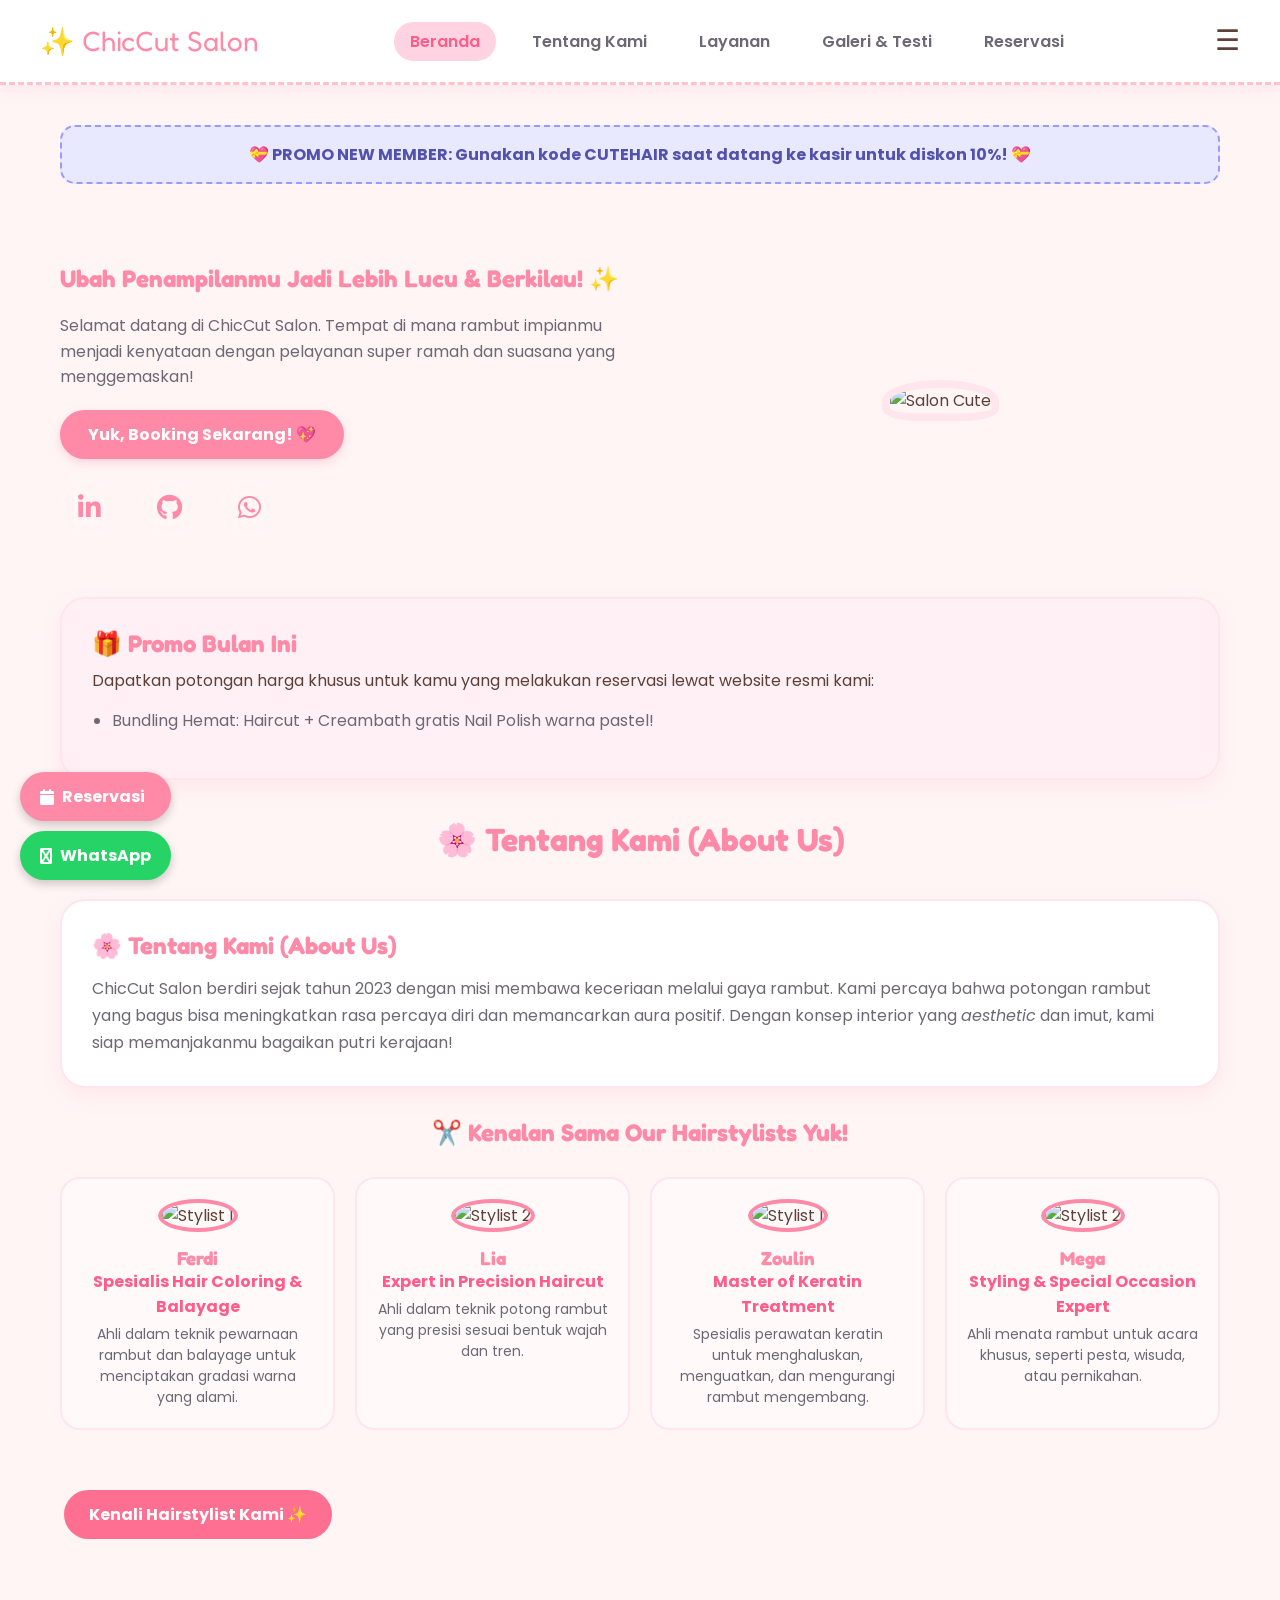
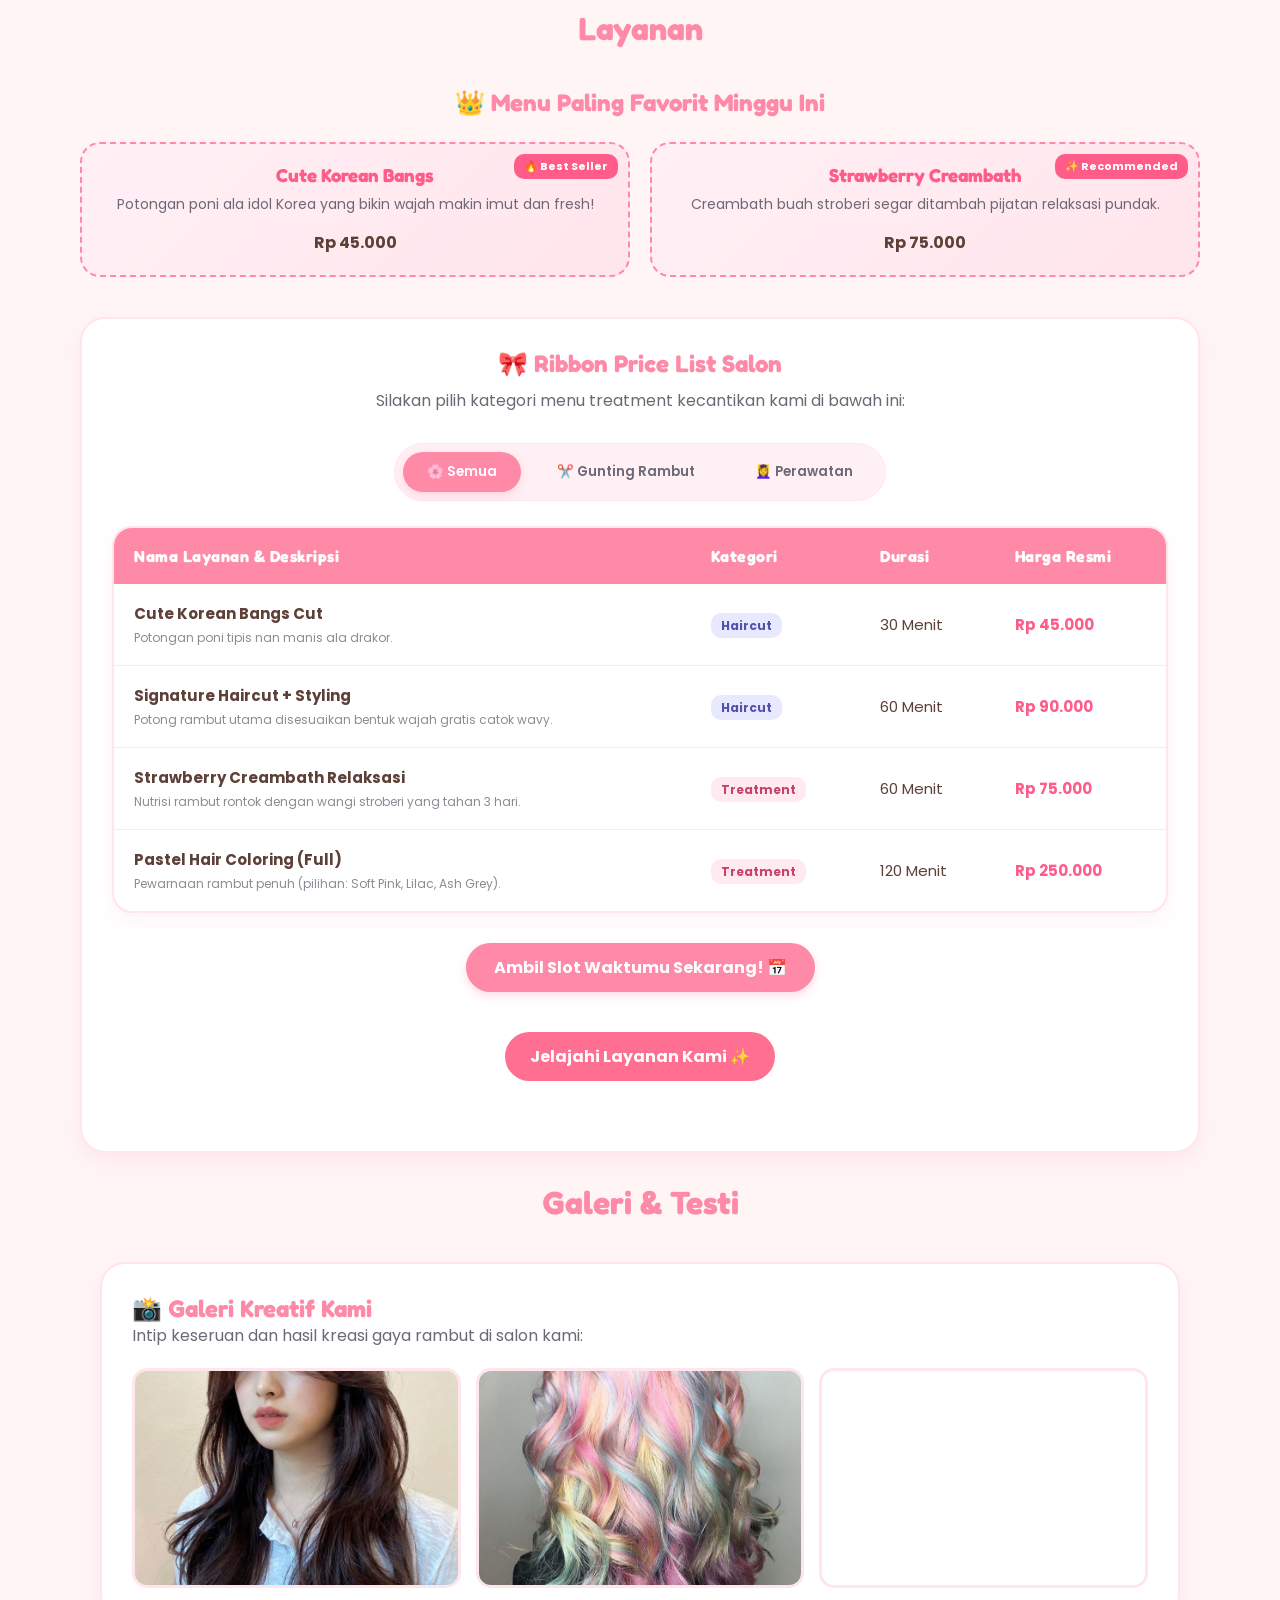
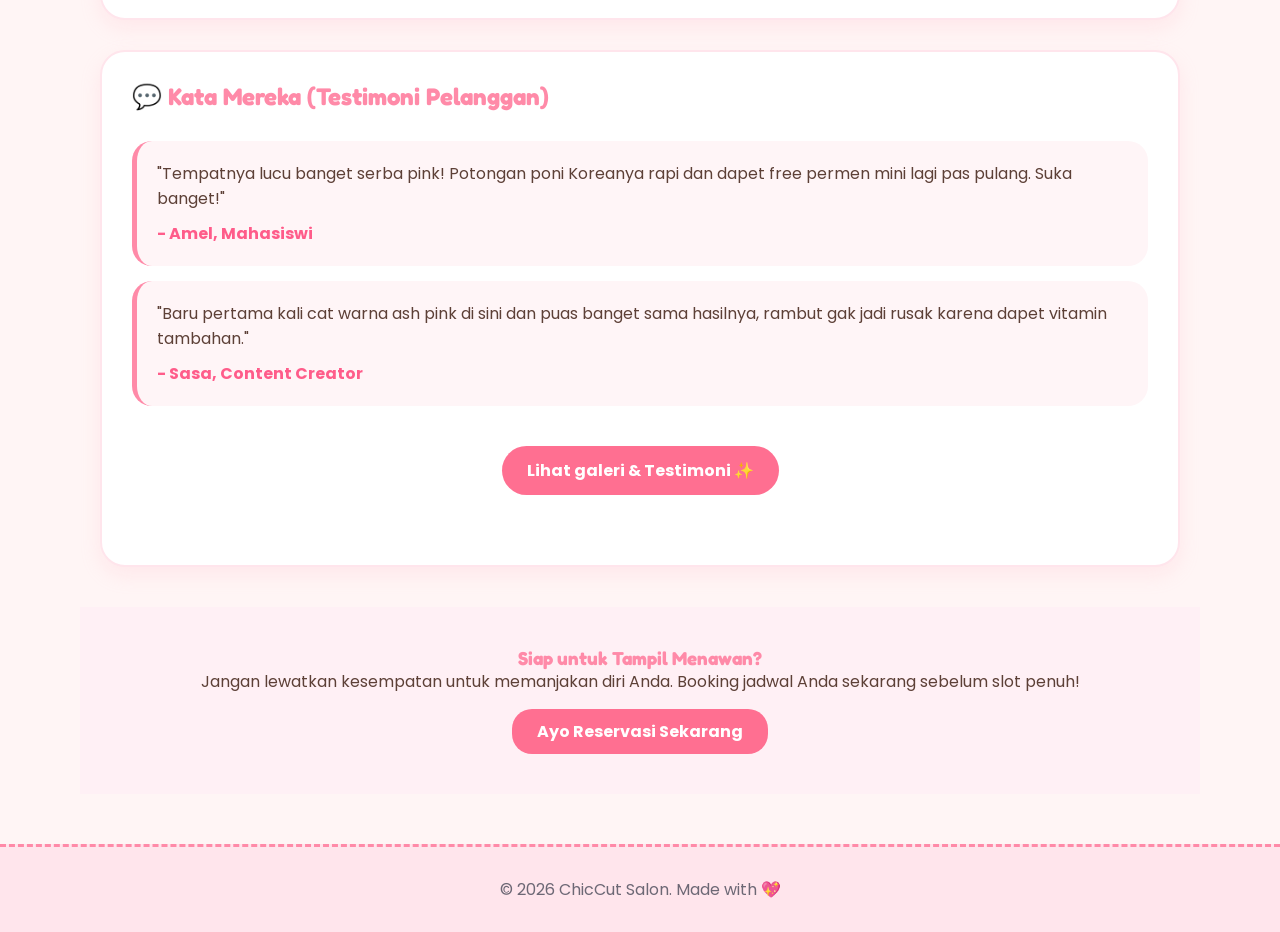
==== index.html @ 3edb6dc6 "first commit" ====
<!DOCTYPE html>
<html lang="id">
<head>
    <meta charset="UTF-8">
    <meta name="viewport" content="width=device-width, initial-scale=1.0">
    <title>ChicCut Salon - Home</title>
    <link rel="stylesheet"
    href="https://cdnjs.cloudflare.com/ajax/libs/font-awesome/6.6.0/css/all.min.css">
    <link rel="stylesheet" href="style.css">
    <style>
        .hero { display: flex; align-items: center; justify-content: space-between; gap: 40px; padding: 60px 0; }
        .hero-text { flex: 1; }
        .hero-img { flex: 1; text-align: center; }
        .hero-img img { width: 85%; border-radius: 50% 50% 30% 30%; border: 8px solid #FFE5EC; }
        #promo-banner { background: #E8E8FF; border: 2px dashed #9B9BFF; padding: 15px; border-radius: 15px; text-align: center; margin-bottom: 20px; font-weight: bold; color: #5252AD; }
    </style>

    <link rel="stylesheet" href="style.css">
    <style>
        .stylist-grid { display: grid; grid-template-columns: repeat(auto-fit, minmax(250px, 1fr)); gap: 20px; margin-top: 30px; }
        .stylist-card { text-align: center; background: #FFF9FA; border-radius: 20px; padding: 20px; border: 2px solid #FFE5EC; }
        .stylist-card img { width: 120px; height: 120px; border-radius: 50%; object-fit: cover; border: 4px solid #FF8AA8; }
    </style>

    <link rel="stylesheet" href="style.css">
    <style>
        /* Area Rekomendasi / Best Seller Card */
        .featured-container {
            display: grid;
            grid-template-columns: repeat(auto-fit, minmax(280px, 1fr));
            gap: 20px;
            margin-bottom: 40px;
        }
        .featured-card {
            background: linear-gradient(135deg, #FFF0F5 0%, #FFE5EC 100%);
            border: 2px dashed #FF8AA8;
            border-radius: 20px;
            padding: 20px;
            text-align: center;
            position: relative;
            overflow: hidden;
        }
        .badge {
            position: absolute;
            top: 10px;
            right: 10px;
            background: #FF5C8A;
            color: white;
            font-size: 11px;
            padding: 4px 10px;
            border-radius: 10px;
            font-weight: bold;
        }

        /* Desain Tabel Price List Lucu */
        .table-container {
            background: #FFFFFF;
            border-radius: 20px;
            overflow: hidden;
            border: 2px solid #FFE5EC;
            box-shadow: 0 8px 20px rgba(255, 182, 193, 0.15);
        }
        table {
            width: 100%;
            border-collapse: collapse;
        }
        th, td {
            padding: 18px 20px;
            text-align: left;
        }
        th {
            background-color: #FF8AA8;
            color: white;
            font-family: 'Fredoka', sans-serif;
            font-size: 16px;
            letter-spacing: 0.5px;
        }
        td {
            border-bottom: 1px solid #FFE5EC;
            color: #5D4037;
            font-size: 15px;
        }
        tr:last-child td {
            border-bottom: none;
        }
        tr {
            transition: background-color 0.3s ease;
        }
        tr:hover {
            background-color: #FFF5F7;
        }

        /* Tombol Filter Kategori */
        .filter-section {
            text-align: center;
            margin-bottom: 25px;
        }
        .filter-buttons {
            display: inline-flex;
            gap: 12px;
            background: #FFF0F5;
            padding: 8px;
            border-radius: 30px;
            border: 1px solid #FFE5EC;
        }
        .filter-btn {
            padding: 10px 24px;
            border: none;
            border-radius: 25px;
            background: transparent;
            color: #6D6875;
            cursor: pointer;
            font-weight: 600;
            transition: all 0.3s ease;
        }
        .filter-btn.active {
            background: #FF8AA8;
            color: white;
            box-shadow: 0 4px 10px rgba(255, 138, 168, 0.25);
        }

        /* Opsional: Efek loading saat klik link */
        .loading-overlay {
            position: fixed;
            top: 0;
            left: 0;
            width: 100%;
            height: 100%;
            background: #fff0f5;
            display: none;
            justify-content: center;
            align-items: center;
            z-index: 9999;
        }
    </style>

    <link rel="stylesheet" href="style.css">
    <style>
        .gallery-grid { display: grid; grid-template-columns: repeat(auto-fit, minmax(280px, 1fr)); gap: 15px; margin-top: 20px; }
        .gallery-grid img,.gallery-grid iframe{width:100%;height:220px;border-radius:15px;border:3px solid #FFE5EC;object-fit:cover;box-sizing:border-box;}
        .testi-section { display: flex; flex-direction: column; gap: 15px; margin-top: 30px; }
        .testi-bubble { background: #FFF5F7; border-radius: 20px; padding: 20px; border-left: 5px solid #FF8AA8; position: relative; }
    </style>

    <link rel="stylesheet" href="style.css">
    <style>
        form { display: flex; flex-direction: column; gap: 15px; margin-top: 20px; }
        label { font-weight: 600; color: #6D6875; }
        input, select, textarea { padding: 12px; border-radius: 12px; border: 2px solid #FFE5EC; background-color: #FFF9FA; width: 100%; outline: none; }
        input:focus, select:focus, textarea:focus { border-color: #FF8AA8; box-shadow: 0 0 8px rgba(255,138,168,0.2); }
        .total-box { background: #FFF0F5; padding: 15px; border-radius: 12px; font-weight: bold; color: #FF5C8A; border: 1px dashed #FF8AA8; }
        
        /* Desain Kalender Lucu */
        .calendar-container { background: #FFF9FA; border: 2px solid #FFE5EC; border-radius: 15px; padding: 15px; margin-top: 5px; }
        .calendar-grid { display: grid; grid-template-columns: repeat(7, 1fr); gap: 8px; text-align: center; margin-top: 10px; }
        .calendar-header { font-weight: bold; color: #FF8AA8; font-size: 14px; }
        .date-btn { padding: 10px; border: none; border-radius: 10px; background: #FFFFFF; color: #5D4037; cursor: pointer; font-weight: bold; transition: all 0.2s; border: 1px solid #FFE5EC; }
        .date-btn:hover:not(.booked) { background: #FFD3E1; color: #FF5C8A; }
        
        /* WARNA UNTUK TANGGAL YANG SUDAH DI-RESERVASI (BOOKED) */
        .date-btn.booked { background: #FFCCD5; color: #FF4D6D; border: 1px solid #FFB3C1; cursor: not-allowed; position: relative; }
        .date-btn.booked::after { content: '❌'; position: absolute; top: -2px; right: -2px; font-size: 10px; }
        
        /* Warna saat user memilih tanggal yang tersedia */
        .date-btn.selected { background: #FF8AA8; color: white; border-color: #FF8AA8; }

        .floating-container {
            position: fixed;
            bottom: 20px;
            left: 20px;
            display: flex;
            flex-direction: column;
            gap: 10px;
            z-index: 9999; /* Agar selalu di atas elemen lain */
        }

        .float-btn {
            padding: 12px 20px;
            border-radius: 50px;
            text-decoration: none;
            color: white;
            font-weight: bold;
            box-shadow: 0 4px 10px rgba(0,0,0,0.2);
            transition: transform 0.3s ease;
            display: flex;
            align-items: center;
            gap: 8px;
        }

        .float-btn:hover {
            transform: scale(1.05);
        }

        .reservasi-btn { background-color: #FF8AA8; } /* Emas */
        .wa-btn { background-color: #25d366; } /* Hijau WA */

        .back-to-top {
            position: fixed;
            bottom: 20px;
            right: 20px;
            background-color: #333; /* Warna gelap agar elegan */
            color: white;
            width: 45px;
            height: 45px;
            border-radius: 50%;
            display: flex;
            align-items: center;
            justify-content: center;
            text-decoration: none;
            box-shadow: 0 4px 10px rgba(0,0,0,0.3);
            z-index: 9999;
            transition: opacity 0.3s, transform 0.3s;
            opacity: 0; /* Awalnya disembunyikan */
            pointer-events: none; /* Tidak bisa diklik saat disembunyikan */
        }

        .back-to-top.show {
            opacity: 1;
            pointer-events: auto;
        }

        .back-to-top:hover {
            transform: translateY(-5px);
            background-color: #d4af37; /* Berubah warna emas saat dihover */
        }

        /* ===== SOCIAL MEDIA ===== */
        .social-media{
            display: flex;
            justify-content: flex-start; /* sejajar dengan tombol */
            align-items: center;
            gap: clamp(12px, 3vw, 22px);
            margin-top: 20px;
            width: 100%;
        }

        .social-media a{
            width: clamp(48px, 8vw, 58px);
            height: clamp(48px, 8vw, 58px);
            border-radius: 50%;
            display: flex;
            justify-content: center;
            align-items: center;
            text-decoration: none;
            color: #FF8AA8;
            font-size: clamp(20px, 3vw, 26px);
            border: 2px solid rgba(255,255,255,.2);
            backdrop-filter: blur(10px);
            transition: .4s ease;
            position: relative;
            overflow: hidden;
        }

        .social-media a::before{
            content: "";
            position: absolute;
            inset: 0;
            border-radius: 50%;
            background: linear-gradient(135deg,#FF8AA8,#fff);
            transform: scale(0);
            transition: .4s;
            z-index: -1;
        }

        .social-media a:hover::before{
            transform: scale(1);
        }

        .social-media a:hover{
            transform: translateY(-8px) scale(1.12);
            border-color: #FFE5EC;
            box-shadow: 0 0 15px #FFE5EC,
                        0 0 35px #FFE5EC,
                        0 0 60px #FFE5EC;
        }

        .social-media a i{
            transition: .4s;
        }

        .social-media a:hover i{
            transform: rotate(360deg);
        }

        @media (max-width:768px){
            .social-media{
                justify-content:center;
                margin-top:18px;
            }
        }
    </style>
</head>
<body>

    <div id="loading" class="loading-overlay">
        <h2>ChicCut Sedang Memuat... ✨</h2>
    </div>

    <header>  
        <nav>
            <a href="index.html" class="logo">✨ ChicCut Salon</a>
            <div class="menu-toggle" id="menu-toggle">
                ☰
            </div>
            <ul class="nav-links" id="nav-links">
                <li><a href="index.html" class="active">Beranda</a></li>
                <li><a href="about.html">Tentang Kami</a></li>
                <li><a href="service.html">Layanan</a></li>
                <li><a href="galery.html">Galeri & Testi</a></li>
                <li><a href="Reservasi.html">Reservasi</a></li>
            </ul>
        </nav>
    </header>

    <div class="container">
        <div id="promo-banner">🎉 Memuat promo spesial hari ini...</div>

        <section class="hero">
            <div class="hero-text">
                <h1>Ubah Penampilanmu Jadi Lebih Lucu & Berkilau! ✨</h1>
                <p style="margin: 20px 0; color: #6D6875; line-height: 1.6;">Selamat datang di ChicCut Salon. Tempat di mana rambut impianmu menjadi kenyataan dengan pelayanan super ramah dan suasana yang menggemaskan!</p>
                <a href="Reservasi.html" class="btn">Yuk, Booking Sekarang! 💖</a>
                <!-- Social Media -->
                <div class="social-media">
                    <a href="https://linkedin.com/in/USERNAME" target="_blank" class="linkedin">
                        <i class="fab fa-linkedin-in"></i>
                    </a>
                    <a href="https://github.com/USERNAME" target="_blank" class="github">
                        <i class="fab fa-github"></i>
                    </a>
                    <a href="https://wa.me/6281234567890" target="_blank" class="whatsapp">
                        <i class="fab fa-whatsapp"></i>
                    </a>
                </div>
            </div>
            <div class="hero-img">
                <img src="https://images.unsplash.com/photo-1560066984-138dadb4c035?q=80&w=600" alt="Salon Cute">
            </div>
        </section>

        <section class="card" style="background-color: #FFF0F5;">
            <h2>🎁 Promo Bulan Ini</h2>
            <p style="margin-top: 10px;">Dapatkan potongan harga khusus untuk kamu yang melakukan reservasi lewat website resmi kami:</p>
            <ul style="margin: 15px 20px; color: #6D6875;">
                <li>Bundling Hemat: Haircut + Creambath gratis Nail Polish warna pastel!</li>
            </ul>
        </section>
    </div>

    <h1 style="text-align: center; margin-top: 30px; margin-bottom: 10px;">🌸 Tentang Kami (About Us)</h1>
    <div class="container">
        <section class="card">
            <h2>🌸 Tentang Kami (About Us)</h2>
            <p style="margin-top: 15px; line-height: 1.7; color: #6D6875;">
                ChicCut Salon berdiri sejak tahun 2023 dengan misi membawa keceriaan melalui gaya rambut. Kami percaya bahwa potongan rambut yang bagus bisa meningkatkan rasa percaya diri dan memancarkan aura positif. Dengan konsep interior yang <i>aesthetic</i> dan imut, kami siap memanjakanmu bagaikan putri kerajaan!
            </p>
        </section>

        <section>
            <h2 style="text-align: center;">✂️ Kenalan Sama Our Hairstylists Yuk!</h2>
            <div class="stylist-grid">
                <div class="stylist-card">
                    <img src="https://images.unsplash.com/photo-1534528741775-53994a69daeb?q=80&w=300" alt="Stylist 1">
                    <h3 style="margin-top: 15px;">Ferdi</h3>
                    <p style="color: #FF5C8A; font-weight: bold;">Spesialis Hair Coloring & Balayage</p>
                    <p style="font-size: 14px; color: #6D6875; margin-top: 5px;">Ahli dalam teknik pewarnaan rambut dan balayage untuk menciptakan gradasi warna yang alami.</p>
                </div>
                <div class="stylist-card">
                    <img src="https://images.unsplash.com/photo-1507003211169-0a1dd7228f2d?q=80&w=300" alt="Stylist 2">
                    <h3 style="margin-top: 15px;">Lia</h3>
                    <p style="color: #FF5C8A; font-weight: bold;">Expert in Precision Haircut</p>
                    <p style="font-size: 14px; color: #6D6875; margin-top: 5px;">Ahli dalam teknik potong rambut yang presisi sesuai bentuk wajah dan tren.</p>
                </div>
                <div class="stylist-card">
                    <img src="https://images.unsplash.com/photo-1534528741775-53994a69daeb?q=80&w=300" alt="Stylist 1">
                    <h3 style="margin-top: 15px;">Zoulin</h3>
                    <p style="color: #FF5C8A; font-weight: bold;">Master of Keratin Treatment</p>
                    <p style="font-size: 14px; color: #6D6875; margin-top: 5px;">Spesialis perawatan keratin untuk menghaluskan, menguatkan, dan mengurangi rambut mengembang.</p>
                </div>
                <div class="stylist-card">
                    <img src="https://images.unsplash.com/photo-1507003211169-0a1dd7228f2d?q=80&w=300" alt="Stylist 2">
                    <h3 style="margin-top: 15px;">Mega</h3>
                    <p style="color: #FF5C8A; font-weight: bold;">Styling & Special Occasion Expert</p>
                    <p style="font-size: 14px; color: #6D6875; margin-top: 5px;">Ahli menata rambut untuk acara khusus, seperti pesta, wisuda, atau pernikahan.</p>
                </div>
                <div style="text-align: center; margin-top: 40px; margin-bottom: 40px;">
                <a href="about.html" class="btn-tentang" style="
                display: inline-block;
                padding: 12px 25px;
                background-color: #ff6f91;
                color: white;
                text-decoration: none;
                border-radius: 25px;
                font-weight: bold;
                transition: background 0.3s;">
                Kenali Hairstylist Kami ✨
            </a>
        </div>
            </div>
        </section>

        <h1 style="text-align: center; margin-top: 30px; margin-bottom: 10px;">Layanan</h1>
        <div class="container">
        <h2 style="text-align: center; margin-bottom: 25px;">👑 Menu Paling Favorit Minggu Ini</h2>
        <div class="featured-container">
            <div class="featured-card">
                <span class="badge">🔥 Best Seller</span>
                <h3 style="color: #FF5C8A; margin-bottom: 8px;">Cute Korean Bangs</h3>
                <p style="font-size: 14px; color: #6D6875; margin-bottom: 15px;">Potongan poni ala idol Korea yang bikin wajah makin imut dan fresh!</p>
                <span style="font-weight: bold; color: #5D4037;">Rp 45.000</span>
            </div>
            <div class="featured-card">
                <span class="badge">✨ Recommended</span>
                <h3 style="color: #FF5C8A; margin-bottom: 8px;">Strawberry Creambath</h3>
                <p style="font-size: 14px; color: #6D6875; margin-bottom: 15px;">Creambath buah stroberi segar ditambah pijatan relaksasi pundak.</p>
                <span style="font-weight: bold; color: #5D4037;">Rp 75.000</span>
            </div>
        </div>

        <section class="card">
            <h2 style="text-align: center; margin-bottom: 10px;">🎀 Ribbon Price List Salon</h2>
            <p style="text-align: center; color: #6D6875; margin-bottom: 30px;">Silakan pilih kategori menu treatment kecantikan kami di bawah ini:</p>

            <div class="filter-section">
                <div class="filter-buttons">
                    <button class="filter-btn active" onclick="filterMenu('all', this)">🌸 Semua</button>
                    <button class="filter-btn" onclick="filterMenu('haircut', this)">✂️ Gunting Rambut</button>
                    <button class="filter-btn" onclick="filterMenu('treatment', this)">💆‍♀️ Perawatan</button>
                </div>
            </div>

            <div class="table-container">
                <table>
                    <thead>
                        <tr>
                            <th>Nama Layanan & Deskripsi</th>
                            <th>Kategori</th>
                            <th>Durasi</th>
                            <th>Harga Resmi</th>
                        </tr>
                    </thead>
                    <tbody id="treatment-table">
                        <tr data-category="haircut">
                            <td>
                                <b>Cute Korean Bangs Cut</b>
                                <div style="font-size: 12px; color: #8E8A94; margin-top: 4px;">Potongan poni tipis nan manis ala drakor.</div>
                            </td>
                            <td><span style="background: #E8E8FF; padding: 4px 10px; border-radius: 10px; font-size: 12px; color: #5252AD; font-weight: bold;">Haircut</span></td>
                            <td>30 Menit</td>
                            <td><b style="color: #FF5C8A;">Rp 45.000</b></td>
                        </tr>
                        <tr data-category="haircut">
                            <td>
                                <b>Signature Haircut + Styling</b>
                                <div style="font-size: 12px; color: #8E8A94; margin-top: 4px;">Potong rambut utama disesuaikan bentuk wajah gratis catok wavy.</div>
                            </td>
                            <td><span style="background: #E8E8FF; padding: 4px 10px; border-radius: 10px; font-size: 12px; color: #5252AD; font-weight: bold;">Haircut</span></td>
                            <td>60 Menit</td>
                            <td><b style="color: #FF5C8A;">Rp 90.000</b></td>
                        </tr>
                        <tr data-category="treatment">
                            <td>
                                <b>Strawberry Creambath Relaksasi</b>
                                <div style="font-size: 12px; color: #8E8A94; margin-top: 4px;">Nutrisi rambut rontok dengan wangi stroberi yang tahan 3 hari.</div>
                            </td>
                            <td><span style="background: #FFEAF0; padding: 4px 10px; border-radius: 10px; font-size: 12px; color: #C74168; font-weight: bold;">Treatment</span></td>
                            <td>60 Menit</td>
                            <td><b style="color: #FF5C8A;">Rp 75.000</b></td>
                        </tr>
                        <tr data-category="treatment">
                            <td>
                                <b>Pastel Hair Coloring (Full)</b>
                                <div style="font-size: 12px; color: #8E8A94; margin-top: 4px;">Pewarnaan rambut penuh (pilihan: Soft Pink, Lilac, Ash Grey).</div>
                            </td>
                            <td><span style="background: #FFEAF0; padding: 4px 10px; border-radius: 10px; font-size: 12px; color: #C74168; font-weight: bold;">Treatment</span></td>
                            <td>120 Menit</td>
                            <td><b style="color: #FF5C8A;">Rp 250.000</b></td>
                        </tr>
                    </tbody>
                </table>
            </div>
            
            <div style="text-align: center; margin-top: 30px;">
                <a href="Reservasi.html" class="btn">Ambil Slot Waktumu Sekarang! 📅</a>
            </div>

            <div style="text-align: center; margin-top: 40px; margin-bottom: 40px;">
            <a href="service.html" class="btn-tentang" style="
                display: inline-block;
                padding: 12px 25px;
                background-color: #ff6f91;
                color: white;
                text-decoration: none;
                border-radius: 25px;
                font-weight: bold;
                transition: background 0.3s;">
                Jelajahi Layanan Kami ✨
            </a>
        </div>
        </section>

        <h1 style="text-align: center; margin-top: 30px; margin-bottom: 10px;">Galeri & Testi</h1>
        <div class="container">
        <section class="card">
            <h2>📸 Galeri Kreatif Kami</h2>
            <p style="color:#6D6875;">Intip keseruan dan hasil kreasi gaya rambut di salon kami:</p>
            
            <div class="gallery-grid">
                <img src="Asset/Haircut/Cute Korean Bangs Cut.jpg" alt="Hasil Potong Rambut">
                <img src="Asset/Treatment/Pastel Hair Coloring.jpg" alt="Cat Rambut Pastel">
            
                    <div style="width:100%; height:220px; border:3px solid #FFE5EC; border-radius:15px; overflow:hidden; box-sizing:border-box;">
                    <iframe
                        style="width:100%; height:100%; border:none;"
                        src="https://www.youtube.com/embed/p_7dKsgXgv8?si=U6dmJmIXgPKDauz-"
                        title="YouTube video player"
                        allow="accelerometer; autoplay; clipboard-write; encrypted-media; gyroscope; picture-in-picture; web-share"
                        referrerpolicy="strict-origin-when-cross-origin"
                        allowfullscreen>
                    </iframe>
                </div>
            </div>
        </section>

        <section class="card">
            <h2>💬 Kata Mereka (Testimoni Pelanggan)</h2>
            <div class="testi-section">
                <div class="testi-bubble">
                    <p>"Tempatnya lucu banget serba pink! Potongan poni Koreanya rapi dan dapet free permen mini lagi pas pulang. Suka banget!"</p>
                    <strong style="display:block; margin-top:10px; color:#FF5C8A;">- Amel, Mahasiswi</strong>
                </div>
                <div class="testi-bubble">
                    <p>"Baru pertama kali cat warna ash pink di sini dan puas banget sama hasilnya, rambut gak jadi rusak karena dapet vitamin tambahan."</p>
                    <strong style="display:block; margin-top:10px; color:#FF5C8A;">- Sasa, Content Creator</strong>
                </div>
            </div>

            <div style="text-align: center; margin-top: 40px; margin-bottom: 40px;">
            <a href="galery.html" class="btn-tentang" style="
                display: inline-block;
                padding: 12px 25px;
                background-color: #ff6f91;
                color: white;
                text-decoration: none;
                border-radius: 25px;
                font-weight: bold;
                transition: background 0.3s;">
                Lihat galeri & Testimoni  ✨
            </a>
        </div>
        </section>
    </div>

    <section id="reservasi-beranda" style="text-align: center; padding: 40px 20px; background-color: #fff0f5;">
        <h3>Siap untuk Tampil Menawan?</h3>
        <p>Jangan lewatkan kesempatan untuk memanjakan diri Anda. Booking jadwal Anda sekarang sebelum slot penuh!</p>
        <a href="Reservasi.html" style="display: inline-block; padding: 10px 25px; background-color: #ff6f91; color: white; text-decoration: none; border-radius: 20px; font-weight: bold; margin-top: 15px;">Ayo Reservasi Sekarang</a>
    </section>
    </div>
    </div>

    <!-- Floating Action Buttons Container -->
    <div class="floating-container">
        <a href="reservasi.html" class="float-btn reservasi-btn">
            <i class="fa fa-calendar"></i> Reservasi
        </a>
        <a href="https://wa.me" target="_blank" class="float-btn wa-btn">
            <i class="fa fa-whatsapp"></i> WhatsApp
        </a>
    </div>

    <!-- Tombol Back to Top -->
    <a href="#" id="backToTop" class="back-to-top">
        &#8679; <!-- Kode Unicode untuk panah ke atas -->
    </a>

    <footer>
        <p>&copy; 2026 ChicCut Salon. Made with 💖</p>
    </footer>

    <script>
        const banner = document.getElementById('promo-banner');
        const hari = new Date().getDay();
        // 0 = Minggu, 2 = Selasa, dst.
        if (hari === 2 || hari === 4) {
            banner.innerHTML = "✨ DISKON JUMAT CERIA: Potongan 15% untuk semua jenis Treatment! ✨";
        } else {
            banner.innerHTML = "💝 PROMO NEW MEMBER: Gunakan kode CUTEHAIR saat datang ke kasir untuk diskon 10%! 💝";
        }

        // JS Fungsi Filter Menu Interaktif
        function filterMenu(category, button) {
            // Mengatur status aktif tombol filter
            document.querySelectorAll('.filter-btn').forEach(btn => btn.classList.remove('active'));
            button.classList.add('active');

            // Memfilter baris tabel berdasarkan data-category
            const rows = document.querySelectorAll('#treatment-table tr');
            rows.forEach(row => {
                if (category === 'all' || row.getAttribute('data-category') === category) {
                    row.style.display = ''; // Tampilkan
                } else {
                    row.style.display = 'none'; // Sembunyikan
                }
            });
        }

        document.querySelectorAll('a').forEach(link => {
        link.addEventListener('click', function(e) {
            const href = this.getAttribute('href');
            // Hanya aktifkan jika link adalah navigasi internal
            if (href && !href.startsWith('#')) {
                e.preventDefault();
                document.getElementById('loading').style.display = 'flex';
                setTimeout(() => {
                    window.location.href = href;
                }, 800); 
            }
        });
    });

    //Agar Hamburger Berfungsi Atau Berjalan
    document.addEventListener("DOMContentLoaded", function () {

        const hamburger = document.getElementById("menu-toggle");
        const navMenu = document.getElementById("nav-links");

        if(hamburger && navMenu){
            hamburger.addEventListener("click", function () {
                navMenu.classList.toggle("active");
            });
        }

    });

    const backToTopButton = document.getElementById("backToTop");

    window.addEventListener("scroll", () => {
        // Jika user sudah scroll sejauh 300px, tampilkan tombol
        if (window.scrollY > 300) {
            backToTopButton.classList.add("show");
        } else {
            backToTopButton.classList.remove("show");
        }
    });

    // Efek scroll halus ke atas
    backToTopButton.addEventListener("click", (e) => {
        e.preventDefault();
        window.scrollTo({
            top: 0,
            behavior: "smooth"
        });
    });
</script>
</body>
</html>
---- style.css ----
/* Menggunakan font yang terkesan playful dan ramah */
@import url('https://fonts.googleapis.com/css2?family=Fredoka:wght@300..700&family=Poppins:wght@300;400;600&display=swap');

* {
    margin: 0;
    padding: 0;
    box-sizing: border-box;
    font-family: 'Poppins', sans-serif;
}

body {
    background-color: #FFF5F5; /* Soft pinkish cream */
    color: #5D4037; /* Cokelat gelap lembut, bukan hitam kaku */
}

h1, h2, h3 {
    font-family: 'Fredoka', sans-serif;
    color: #FF8AA8; /* Pastel pink */
}

/* Navigation Bar */
header {
    background-color: #FFFFFF;
    padding: 20px;
    box-shadow: 0 4px 15px rgba(255, 138, 168, 0.15);
    position: sticky;
    top: 0;
    z-index: 1000;
    border-bottom: 3px dashed #FFC1CC;
}

nav {
    display: flex;
    justify-content: space-between;
    align-items: center;
    max-width: 1200px;
    margin: 0 auto;
    flex-wrap: wrap;
    flex-direction: row !important;
}

.hamburger,
    .menu-toggle{
        display: block !important;
        order: 1;
        margin: 0;
        font-size: 28px;
        cursor: pointer;
    }

.logo {
    font-family: 'Fredoka', sans-serif;
    font-size: 28px;
    color: #FF8AA8;
    text-decoration: none;
}

.nav-links {
    list-style: none;
    display: flex;
    gap: 20px;
}

.nav-links a {
    text-decoration: none;
    color: #6D6875;
    font-weight: 600;
    transition: all 0.3s ease;
    padding: 8px 16px;
    border-radius: 20px;
}

.nav-links a:hover, .nav-links a.active {
    background-color: #FFD3E1;
    color: #FF5C8A;
}

@media (max-width:768px){

.menu-toggle{
    display:block;
}

.nav-links{
    display:none;
    flex-direction:column;
    width:100%;
}

.nav-links.active{
    display:flex;
}

}

/* Hero Section & Umum */
.container {
    max-width: 1200px;
    margin: 40px auto;
    padding: 0 20px;
}

.card {
    background: #FFFFFF;
    border-radius: 25px;
    padding: 30px;
    box-shadow: 0 8px 20px rgba(255, 182, 193, 0.2);
    border: 2px solid #FFE5EC;
    margin-bottom: 30px;
}

.btn {
    display: inline-block;
    background-color: #FF8AA8;
    color: white;
    padding: 12px 28px;
    border-radius: 30px;
    text-decoration: none;
    font-weight: bold;
    box-shadow: 0 4px 10px rgba(255, 138, 168, 0.3);
    transition: transform 0.2s, background-color 0.2s;
    border: none;
    cursor: pointer;
}

.btn:hover {
    transform: scale(1.05);
    background-color: #FF5C8A;
}

/* Footer */
footer {
    text-align: center;
    padding: 30px;
    background-color: #FFE5EC;
    color: #6D6875;
    margin-top: 50px;
    border-top: 3px dashed #FF8AA8;
}

/* Responsif untuk Mobile */
@media (max-width: 768px) {
    nav {
        flex-direction: column;
        gap: 15px;
    }
    .nav-links {
        flex-direction: column;
        align-items: center;
        width: 100%;
    }

    .section-heading {
    text-align: center;
    font-size: 24px;
    font-weight: bold;
    margin: 20px 0;
    color: #ff6f91; /* Sesuaikan dengan warna tema ChicCut Salon Anda */
    }

    .btn-tentang:hover {
    background-color: #ff4d7a !important;
    transform: scale(1.05);
    }

    /* ========================= */
    /* RESPONSIVE */
    /* ========================= */

    @media screen and (max-width:768px){

        nav{
            display:flex;
            justify-content:space-between;
            align-items:center;
            flex-wrap:wrap;
        }

        .menu-toggle{
            display:block;
        }

        .nav-links{
            display:none;
            width:100%;
            flex-direction:column;
            text-align:center;
            margin-top:15px;
            gap:10px;
        }

        .nav-links.active{
            display:flex;
        }

        .nav-links li{
            width:100%;
        }

        .nav-links li a{
            display:block;
            padding:12px;
        }

        /* Hero */
        .hero{
            flex-direction:column;
            text-align:center;
        }

        .hero-img img{
            width:90%;
        }

        /* Card */
        .card{
            padding:20px;
        }

        /* Grid */
        .featured-container,
        .stylist-grid{
            grid-template-columns:1fr;
        }

        table{
            display:block;
            overflow-x:auto;
            white-space:nowrap;
        }
    }

        /*Agar Gambar Responsive*/

        img{
            max-width:100%;
            height:auto;
        }

        /*Agar section tidak melebar*/
        .container{
            width:100%;
            max-width:1200px;
            margin:auto;
            padding:20px;
        }

        /*Tabel untuk Responsive*/ 
        .table-container{
            overflow-x:auto;
        }
        
        @media screen and (max-width:768px){

        .container{
            display:block !important;
        }

    }

        /*=====RESPONSIVE YOUTUBE*/
        .video-box{
            position: relative;
            width: 100%;
            aspect-ratio: 16/9;
            overflow: hidden;
            border: 3px solid #FFE5EC;
            border-radius: 15PX;
            box-sizing: border-box;
        }

        .video-box iframe{
            position:absolute;
            inset: 0;
            width: 100%;
            height: 100%;
            border: none;
        }

        .gallery-grid{
            display: grid;
            grid-template-columns: repeat(auto-fit,minmax(280px, 1fr));
            gap: 15px;
        }

        .gallery-grid img{
            width: 100%;
            aspect-ratio: 16/9;
            object-fit: cover;
            border-radius: 15px;
            border: 3px solid #FFE5EC;
            box-sizing: border-box;
        }

        @media (max-width:768px){
            .gallery-grid{
                grid-template-columns: 1fr;
            }
        }
}
---- style.css ----
/* Menggunakan font yang terkesan playful dan ramah */
@import url('https://fonts.googleapis.com/css2?family=Fredoka:wght@300..700&family=Poppins:wght@300;400;600&display=swap');

* {
    margin: 0;
    padding: 0;
    box-sizing: border-box;
    font-family: 'Poppins', sans-serif;
}

body {
    background-color: #FFF5F5; /* Soft pinkish cream */
    color: #5D4037; /* Cokelat gelap lembut, bukan hitam kaku */
}

h1, h2, h3 {
    font-family: 'Fredoka', sans-serif;
    color: #FF8AA8; /* Pastel pink */
}

/* Navigation Bar */
header {
    background-color: #FFFFFF;
    padding: 20px;
    box-shadow: 0 4px 15px rgba(255, 138, 168, 0.15);
    position: sticky;
    top: 0;
    z-index: 1000;
    border-bottom: 3px dashed #FFC1CC;
}

nav {
    display: flex;
    justify-content: space-between;
    align-items: center;
    max-width: 1200px;
    margin: 0 auto;
    flex-wrap: wrap;
    flex-direction: row !important;
}

.hamburger,
    .menu-toggle{
        display: block !important;
        order: 1;
        margin: 0;
        font-size: 28px;
        cursor: pointer;
    }

.logo {
    font-family: 'Fredoka', sans-serif;
    font-size: 28px;
    color: #FF8AA8;
    text-decoration: none;
}

.nav-links {
    list-style: none;
    display: flex;
    gap: 20px;
}

.nav-links a {
    text-decoration: none;
    color: #6D6875;
    font-weight: 600;
    transition: all 0.3s ease;
    padding: 8px 16px;
    border-radius: 20px;
}

.nav-links a:hover, .nav-links a.active {
    background-color: #FFD3E1;
    color: #FF5C8A;
}

@media (max-width:768px){

.menu-toggle{
    display:block;
}

.nav-links{
    display:none;
    flex-direction:column;
    width:100%;
}

.nav-links.active{
    display:flex;
}

}

/* Hero Section & Umum */
.container {
    max-width: 1200px;
    margin: 40px auto;
    padding: 0 20px;
}

.card {
    background: #FFFFFF;
    border-radius: 25px;
    padding: 30px;
    box-shadow: 0 8px 20px rgba(255, 182, 193, 0.2);
    border: 2px solid #FFE5EC;
    margin-bottom: 30px;
}

.btn {
    display: inline-block;
    background-color: #FF8AA8;
    color: white;
    padding: 12px 28px;
    border-radius: 30px;
    text-decoration: none;
    font-weight: bold;
    box-shadow: 0 4px 10px rgba(255, 138, 168, 0.3);
    transition: transform 0.2s, background-color 0.2s;
    border: none;
    cursor: pointer;
}

.btn:hover {
    transform: scale(1.05);
    background-color: #FF5C8A;
}

/* Footer */
footer {
    text-align: center;
    padding: 30px;
    background-color: #FFE5EC;
    color: #6D6875;
    margin-top: 50px;
    border-top: 3px dashed #FF8AA8;
}

/* Responsif untuk Mobile */
@media (max-width: 768px) {
    nav {
        flex-direction: column;
        gap: 15px;
    }
    .nav-links {
        flex-direction: column;
        align-items: center;
        width: 100%;
    }

    .section-heading {
    text-align: center;
    font-size: 24px;
    font-weight: bold;
    margin: 20px 0;
    color: #ff6f91; /* Sesuaikan dengan warna tema ChicCut Salon Anda */
    }

    .btn-tentang:hover {
    background-color: #ff4d7a !important;
    transform: scale(1.05);
    }

    /* ========================= */
    /* RESPONSIVE */
    /* ========================= */

    @media screen and (max-width:768px){

        nav{
            display:flex;
            justify-content:space-between;
            align-items:center;
            flex-wrap:wrap;
        }

        .menu-toggle{
            display:block;
        }

        .nav-links{
            display:none;
            width:100%;
            flex-direction:column;
            text-align:center;
            margin-top:15px;
            gap:10px;
        }

        .nav-links.active{
            display:flex;
        }

        .nav-links li{
            width:100%;
        }

        .nav-links li a{
            display:block;
            padding:12px;
        }

        /* Hero */
        .hero{
            flex-direction:column;
            text-align:center;
        }

        .hero-img img{
            width:90%;
        }

        /* Card */
        .card{
            padding:20px;
        }

        /* Grid */
        .featured-container,
        .stylist-grid{
            grid-template-columns:1fr;
        }

        table{
            display:block;
            overflow-x:auto;
            white-space:nowrap;
        }
    }

        /*Agar Gambar Responsive*/

        img{
            max-width:100%;
            height:auto;
        }

        /*Agar section tidak melebar*/
        .container{
            width:100%;
            max-width:1200px;
            margin:auto;
            padding:20px;
        }

        /*Tabel untuk Responsive*/ 
        .table-container{
            overflow-x:auto;
        }
        
        @media screen and (max-width:768px){

        .container{
            display:block !important;
        }

    }

        /*=====RESPONSIVE YOUTUBE*/
        .video-box{
            position: relative;
            width: 100%;
            aspect-ratio: 16/9;
            overflow: hidden;
            border: 3px solid #FFE5EC;
            border-radius: 15PX;
            box-sizing: border-box;
        }

        .video-box iframe{
            position:absolute;
            inset: 0;
            width: 100%;
            height: 100%;
            border: none;
        }

        .gallery-grid{
            display: grid;
            grid-template-columns: repeat(auto-fit,minmax(280px, 1fr));
            gap: 15px;
        }

        .gallery-grid img{
            width: 100%;
            aspect-ratio: 16/9;
            object-fit: cover;
            border-radius: 15px;
            border: 3px solid #FFE5EC;
            box-sizing: border-box;
        }

        @media (max-width:768px){
            .gallery-grid{
                grid-template-columns: 1fr;
            }
        }
}
---- style.css ----
/* Menggunakan font yang terkesan playful dan ramah */
@import url('https://fonts.googleapis.com/css2?family=Fredoka:wght@300..700&family=Poppins:wght@300;400;600&display=swap');

* {
    margin: 0;
    padding: 0;
    box-sizing: border-box;
    font-family: 'Poppins', sans-serif;
}

body {
    background-color: #FFF5F5; /* Soft pinkish cream */
    color: #5D4037; /* Cokelat gelap lembut, bukan hitam kaku */
}

h1, h2, h3 {
    font-family: 'Fredoka', sans-serif;
    color: #FF8AA8; /* Pastel pink */
}

/* Navigation Bar */
header {
    background-color: #FFFFFF;
    padding: 20px;
    box-shadow: 0 4px 15px rgba(255, 138, 168, 0.15);
    position: sticky;
    top: 0;
    z-index: 1000;
    border-bottom: 3px dashed #FFC1CC;
}

nav {
    display: flex;
    justify-content: space-between;
    align-items: center;
    max-width: 1200px;
    margin: 0 auto;
    flex-wrap: wrap;
    flex-direction: row !important;
}

.hamburger,
    .menu-toggle{
        display: block !important;
        order: 1;
        margin: 0;
        font-size: 28px;
        cursor: pointer;
    }

.logo {
    font-family: 'Fredoka', sans-serif;
    font-size: 28px;
    color: #FF8AA8;
    text-decoration: none;
}

.nav-links {
    list-style: none;
    display: flex;
    gap: 20px;
}

.nav-links a {
    text-decoration: none;
    color: #6D6875;
    font-weight: 600;
    transition: all 0.3s ease;
    padding: 8px 16px;
    border-radius: 20px;
}

.nav-links a:hover, .nav-links a.active {
    background-color: #FFD3E1;
    color: #FF5C8A;
}

@media (max-width:768px){

.menu-toggle{
    display:block;
}

.nav-links{
    display:none;
    flex-direction:column;
    width:100%;
}

.nav-links.active{
    display:flex;
}

}

/* Hero Section & Umum */
.container {
    max-width: 1200px;
    margin: 40px auto;
    padding: 0 20px;
}

.card {
    background: #FFFFFF;
    border-radius: 25px;
    padding: 30px;
    box-shadow: 0 8px 20px rgba(255, 182, 193, 0.2);
    border: 2px solid #FFE5EC;
    margin-bottom: 30px;
}

.btn {
    display: inline-block;
    background-color: #FF8AA8;
    color: white;
    padding: 12px 28px;
    border-radius: 30px;
    text-decoration: none;
    font-weight: bold;
    box-shadow: 0 4px 10px rgba(255, 138, 168, 0.3);
    transition: transform 0.2s, background-color 0.2s;
    border: none;
    cursor: pointer;
}

.btn:hover {
    transform: scale(1.05);
    background-color: #FF5C8A;
}

/* Footer */
footer {
    text-align: center;
    padding: 30px;
    background-color: #FFE5EC;
    color: #6D6875;
    margin-top: 50px;
    border-top: 3px dashed #FF8AA8;
}

/* Responsif untuk Mobile */
@media (max-width: 768px) {
    nav {
        flex-direction: column;
        gap: 15px;
    }
    .nav-links {
        flex-direction: column;
        align-items: center;
        width: 100%;
    }

    .section-heading {
    text-align: center;
    font-size: 24px;
    font-weight: bold;
    margin: 20px 0;
    color: #ff6f91; /* Sesuaikan dengan warna tema ChicCut Salon Anda */
    }

    .btn-tentang:hover {
    background-color: #ff4d7a !important;
    transform: scale(1.05);
    }

    /* ========================= */
    /* RESPONSIVE */
    /* ========================= */

    @media screen and (max-width:768px){

        nav{
            display:flex;
            justify-content:space-between;
            align-items:center;
            flex-wrap:wrap;
        }

        .menu-toggle{
            display:block;
        }

        .nav-links{
            display:none;
            width:100%;
            flex-direction:column;
            text-align:center;
            margin-top:15px;
            gap:10px;
        }

        .nav-links.active{
            display:flex;
        }

        .nav-links li{
            width:100%;
        }

        .nav-links li a{
            display:block;
            padding:12px;
        }

        /* Hero */
        .hero{
            flex-direction:column;
            text-align:center;
        }

        .hero-img img{
            width:90%;
        }

        /* Card */
        .card{
            padding:20px;
        }

        /* Grid */
        .featured-container,
        .stylist-grid{
            grid-template-columns:1fr;
        }

        table{
            display:block;
            overflow-x:auto;
            white-space:nowrap;
        }
    }

        /*Agar Gambar Responsive*/

        img{
            max-width:100%;
            height:auto;
        }

        /*Agar section tidak melebar*/
        .container{
            width:100%;
            max-width:1200px;
            margin:auto;
            padding:20px;
        }

        /*Tabel untuk Responsive*/ 
        .table-container{
            overflow-x:auto;
        }
        
        @media screen and (max-width:768px){

        .container{
            display:block !important;
        }

    }

        /*=====RESPONSIVE YOUTUBE*/
        .video-box{
            position: relative;
            width: 100%;
            aspect-ratio: 16/9;
            overflow: hidden;
            border: 3px solid #FFE5EC;
            border-radius: 15PX;
            box-sizing: border-box;
        }

        .video-box iframe{
            position:absolute;
            inset: 0;
            width: 100%;
            height: 100%;
            border: none;
        }

        .gallery-grid{
            display: grid;
            grid-template-columns: repeat(auto-fit,minmax(280px, 1fr));
            gap: 15px;
        }

        .gallery-grid img{
            width: 100%;
            aspect-ratio: 16/9;
            object-fit: cover;
            border-radius: 15px;
            border: 3px solid #FFE5EC;
            box-sizing: border-box;
        }

        @media (max-width:768px){
            .gallery-grid{
                grid-template-columns: 1fr;
            }
        }
}
---- style.css ----
/* Menggunakan font yang terkesan playful dan ramah */
@import url('https://fonts.googleapis.com/css2?family=Fredoka:wght@300..700&family=Poppins:wght@300;400;600&display=swap');

* {
    margin: 0;
    padding: 0;
    box-sizing: border-box;
    font-family: 'Poppins', sans-serif;
}

body {
    background-color: #FFF5F5; /* Soft pinkish cream */
    color: #5D4037; /* Cokelat gelap lembut, bukan hitam kaku */
}

h1, h2, h3 {
    font-family: 'Fredoka', sans-serif;
    color: #FF8AA8; /* Pastel pink */
}

/* Navigation Bar */
header {
    background-color: #FFFFFF;
    padding: 20px;
    box-shadow: 0 4px 15px rgba(255, 138, 168, 0.15);
    position: sticky;
    top: 0;
    z-index: 1000;
    border-bottom: 3px dashed #FFC1CC;
}

nav {
    display: flex;
    justify-content: space-between;
    align-items: center;
    max-width: 1200px;
    margin: 0 auto;
    flex-wrap: wrap;
    flex-direction: row !important;
}

.hamburger,
    .menu-toggle{
        display: block !important;
        order: 1;
        margin: 0;
        font-size: 28px;
        cursor: pointer;
    }

.logo {
    font-family: 'Fredoka', sans-serif;
    font-size: 28px;
    color: #FF8AA8;
    text-decoration: none;
}

.nav-links {
    list-style: none;
    display: flex;
    gap: 20px;
}

.nav-links a {
    text-decoration: none;
    color: #6D6875;
    font-weight: 600;
    transition: all 0.3s ease;
    padding: 8px 16px;
    border-radius: 20px;
}

.nav-links a:hover, .nav-links a.active {
    background-color: #FFD3E1;
    color: #FF5C8A;
}

@media (max-width:768px){

.menu-toggle{
    display:block;
}

.nav-links{
    display:none;
    flex-direction:column;
    width:100%;
}

.nav-links.active{
    display:flex;
}

}

/* Hero Section & Umum */
.container {
    max-width: 1200px;
    margin: 40px auto;
    padding: 0 20px;
}

.card {
    background: #FFFFFF;
    border-radius: 25px;
    padding: 30px;
    box-shadow: 0 8px 20px rgba(255, 182, 193, 0.2);
    border: 2px solid #FFE5EC;
    margin-bottom: 30px;
}

.btn {
    display: inline-block;
    background-color: #FF8AA8;
    color: white;
    padding: 12px 28px;
    border-radius: 30px;
    text-decoration: none;
    font-weight: bold;
    box-shadow: 0 4px 10px rgba(255, 138, 168, 0.3);
    transition: transform 0.2s, background-color 0.2s;
    border: none;
    cursor: pointer;
}

.btn:hover {
    transform: scale(1.05);
    background-color: #FF5C8A;
}

/* Footer */
footer {
    text-align: center;
    padding: 30px;
    background-color: #FFE5EC;
    color: #6D6875;
    margin-top: 50px;
    border-top: 3px dashed #FF8AA8;
}

/* Responsif untuk Mobile */
@media (max-width: 768px) {
    nav {
        flex-direction: column;
        gap: 15px;
    }
    .nav-links {
        flex-direction: column;
        align-items: center;
        width: 100%;
    }

    .section-heading {
    text-align: center;
    font-size: 24px;
    font-weight: bold;
    margin: 20px 0;
    color: #ff6f91; /* Sesuaikan dengan warna tema ChicCut Salon Anda */
    }

    .btn-tentang:hover {
    background-color: #ff4d7a !important;
    transform: scale(1.05);
    }

    /* ========================= */
    /* RESPONSIVE */
    /* ========================= */

    @media screen and (max-width:768px){

        nav{
            display:flex;
            justify-content:space-between;
            align-items:center;
            flex-wrap:wrap;
        }

        .menu-toggle{
            display:block;
        }

        .nav-links{
            display:none;
            width:100%;
            flex-direction:column;
            text-align:center;
            margin-top:15px;
            gap:10px;
        }

        .nav-links.active{
            display:flex;
        }

        .nav-links li{
            width:100%;
        }

        .nav-links li a{
            display:block;
            padding:12px;
        }

        /* Hero */
        .hero{
            flex-direction:column;
            text-align:center;
        }

        .hero-img img{
            width:90%;
        }

        /* Card */
        .card{
            padding:20px;
        }

        /* Grid */
        .featured-container,
        .stylist-grid{
            grid-template-columns:1fr;
        }

        table{
            display:block;
            overflow-x:auto;
            white-space:nowrap;
        }
    }

        /*Agar Gambar Responsive*/

        img{
            max-width:100%;
            height:auto;
        }

        /*Agar section tidak melebar*/
        .container{
            width:100%;
            max-width:1200px;
            margin:auto;
            padding:20px;
        }

        /*Tabel untuk Responsive*/ 
        .table-container{
            overflow-x:auto;
        }
        
        @media screen and (max-width:768px){

        .container{
            display:block !important;
        }

    }

        /*=====RESPONSIVE YOUTUBE*/
        .video-box{
            position: relative;
            width: 100%;
            aspect-ratio: 16/9;
            overflow: hidden;
            border: 3px solid #FFE5EC;
            border-radius: 15PX;
            box-sizing: border-box;
        }

        .video-box iframe{
            position:absolute;
            inset: 0;
            width: 100%;
            height: 100%;
            border: none;
        }

        .gallery-grid{
            display: grid;
            grid-template-columns: repeat(auto-fit,minmax(280px, 1fr));
            gap: 15px;
        }

        .gallery-grid img{
            width: 100%;
            aspect-ratio: 16/9;
            object-fit: cover;
            border-radius: 15px;
            border: 3px solid #FFE5EC;
            box-sizing: border-box;
        }

        @media (max-width:768px){
            .gallery-grid{
                grid-template-columns: 1fr;
            }
        }
}
---- style.css ----
/* Menggunakan font yang terkesan playful dan ramah */
@import url('https://fonts.googleapis.com/css2?family=Fredoka:wght@300..700&family=Poppins:wght@300;400;600&display=swap');

* {
    margin: 0;
    padding: 0;
    box-sizing: border-box;
    font-family: 'Poppins', sans-serif;
}

body {
    background-color: #FFF5F5; /* Soft pinkish cream */
    color: #5D4037; /* Cokelat gelap lembut, bukan hitam kaku */
}

h1, h2, h3 {
    font-family: 'Fredoka', sans-serif;
    color: #FF8AA8; /* Pastel pink */
}

/* Navigation Bar */
header {
    background-color: #FFFFFF;
    padding: 20px;
    box-shadow: 0 4px 15px rgba(255, 138, 168, 0.15);
    position: sticky;
    top: 0;
    z-index: 1000;
    border-bottom: 3px dashed #FFC1CC;
}

nav {
    display: flex;
    justify-content: space-between;
    align-items: center;
    max-width: 1200px;
    margin: 0 auto;
    flex-wrap: wrap;
    flex-direction: row !important;
}

.hamburger,
    .menu-toggle{
        display: block !important;
        order: 1;
        margin: 0;
        font-size: 28px;
        cursor: pointer;
    }

.logo {
    font-family: 'Fredoka', sans-serif;
    font-size: 28px;
    color: #FF8AA8;
    text-decoration: none;
}

.nav-links {
    list-style: none;
    display: flex;
    gap: 20px;
}

.nav-links a {
    text-decoration: none;
    color: #6D6875;
    font-weight: 600;
    transition: all 0.3s ease;
    padding: 8px 16px;
    border-radius: 20px;
}

.nav-links a:hover, .nav-links a.active {
    background-color: #FFD3E1;
    color: #FF5C8A;
}

@media (max-width:768px){

.menu-toggle{
    display:block;
}

.nav-links{
    display:none;
    flex-direction:column;
    width:100%;
}

.nav-links.active{
    display:flex;
}

}

/* Hero Section & Umum */
.container {
    max-width: 1200px;
    margin: 40px auto;
    padding: 0 20px;
}

.card {
    background: #FFFFFF;
    border-radius: 25px;
    padding: 30px;
    box-shadow: 0 8px 20px rgba(255, 182, 193, 0.2);
    border: 2px solid #FFE5EC;
    margin-bottom: 30px;
}

.btn {
    display: inline-block;
    background-color: #FF8AA8;
    color: white;
    padding: 12px 28px;
    border-radius: 30px;
    text-decoration: none;
    font-weight: bold;
    box-shadow: 0 4px 10px rgba(255, 138, 168, 0.3);
    transition: transform 0.2s, background-color 0.2s;
    border: none;
    cursor: pointer;
}

.btn:hover {
    transform: scale(1.05);
    background-color: #FF5C8A;
}

/* Footer */
footer {
    text-align: center;
    padding: 30px;
    background-color: #FFE5EC;
    color: #6D6875;
    margin-top: 50px;
    border-top: 3px dashed #FF8AA8;
}

/* Responsif untuk Mobile */
@media (max-width: 768px) {
    nav {
        flex-direction: column;
        gap: 15px;
    }
    .nav-links {
        flex-direction: column;
        align-items: center;
        width: 100%;
    }

    .section-heading {
    text-align: center;
    font-size: 24px;
    font-weight: bold;
    margin: 20px 0;
    color: #ff6f91; /* Sesuaikan dengan warna tema ChicCut Salon Anda */
    }

    .btn-tentang:hover {
    background-color: #ff4d7a !important;
    transform: scale(1.05);
    }

    /* ========================= */
    /* RESPONSIVE */
    /* ========================= */

    @media screen and (max-width:768px){

        nav{
            display:flex;
            justify-content:space-between;
            align-items:center;
            flex-wrap:wrap;
        }

        .menu-toggle{
            display:block;
        }

        .nav-links{
            display:none;
            width:100%;
            flex-direction:column;
            text-align:center;
            margin-top:15px;
            gap:10px;
        }

        .nav-links.active{
            display:flex;
        }

        .nav-links li{
            width:100%;
        }

        .nav-links li a{
            display:block;
            padding:12px;
        }

        /* Hero */
        .hero{
            flex-direction:column;
            text-align:center;
        }

        .hero-img img{
            width:90%;
        }

        /* Card */
        .card{
            padding:20px;
        }

        /* Grid */
        .featured-container,
        .stylist-grid{
            grid-template-columns:1fr;
        }

        table{
            display:block;
            overflow-x:auto;
            white-space:nowrap;
        }
    }

        /*Agar Gambar Responsive*/

        img{
            max-width:100%;
            height:auto;
        }

        /*Agar section tidak melebar*/
        .container{
            width:100%;
            max-width:1200px;
            margin:auto;
            padding:20px;
        }

        /*Tabel untuk Responsive*/ 
        .table-container{
            overflow-x:auto;
        }
        
        @media screen and (max-width:768px){

        .container{
            display:block !important;
        }

    }

        /*=====RESPONSIVE YOUTUBE*/
        .video-box{
            position: relative;
            width: 100%;
            aspect-ratio: 16/9;
            overflow: hidden;
            border: 3px solid #FFE5EC;
            border-radius: 15PX;
            box-sizing: border-box;
        }

        .video-box iframe{
            position:absolute;
            inset: 0;
            width: 100%;
            height: 100%;
            border: none;
        }

        .gallery-grid{
            display: grid;
            grid-template-columns: repeat(auto-fit,minmax(280px, 1fr));
            gap: 15px;
        }

        .gallery-grid img{
            width: 100%;
            aspect-ratio: 16/9;
            object-fit: cover;
            border-radius: 15px;
            border: 3px solid #FFE5EC;
            box-sizing: border-box;
        }

        @media (max-width:768px){
            .gallery-grid{
                grid-template-columns: 1fr;
            }
        }
}
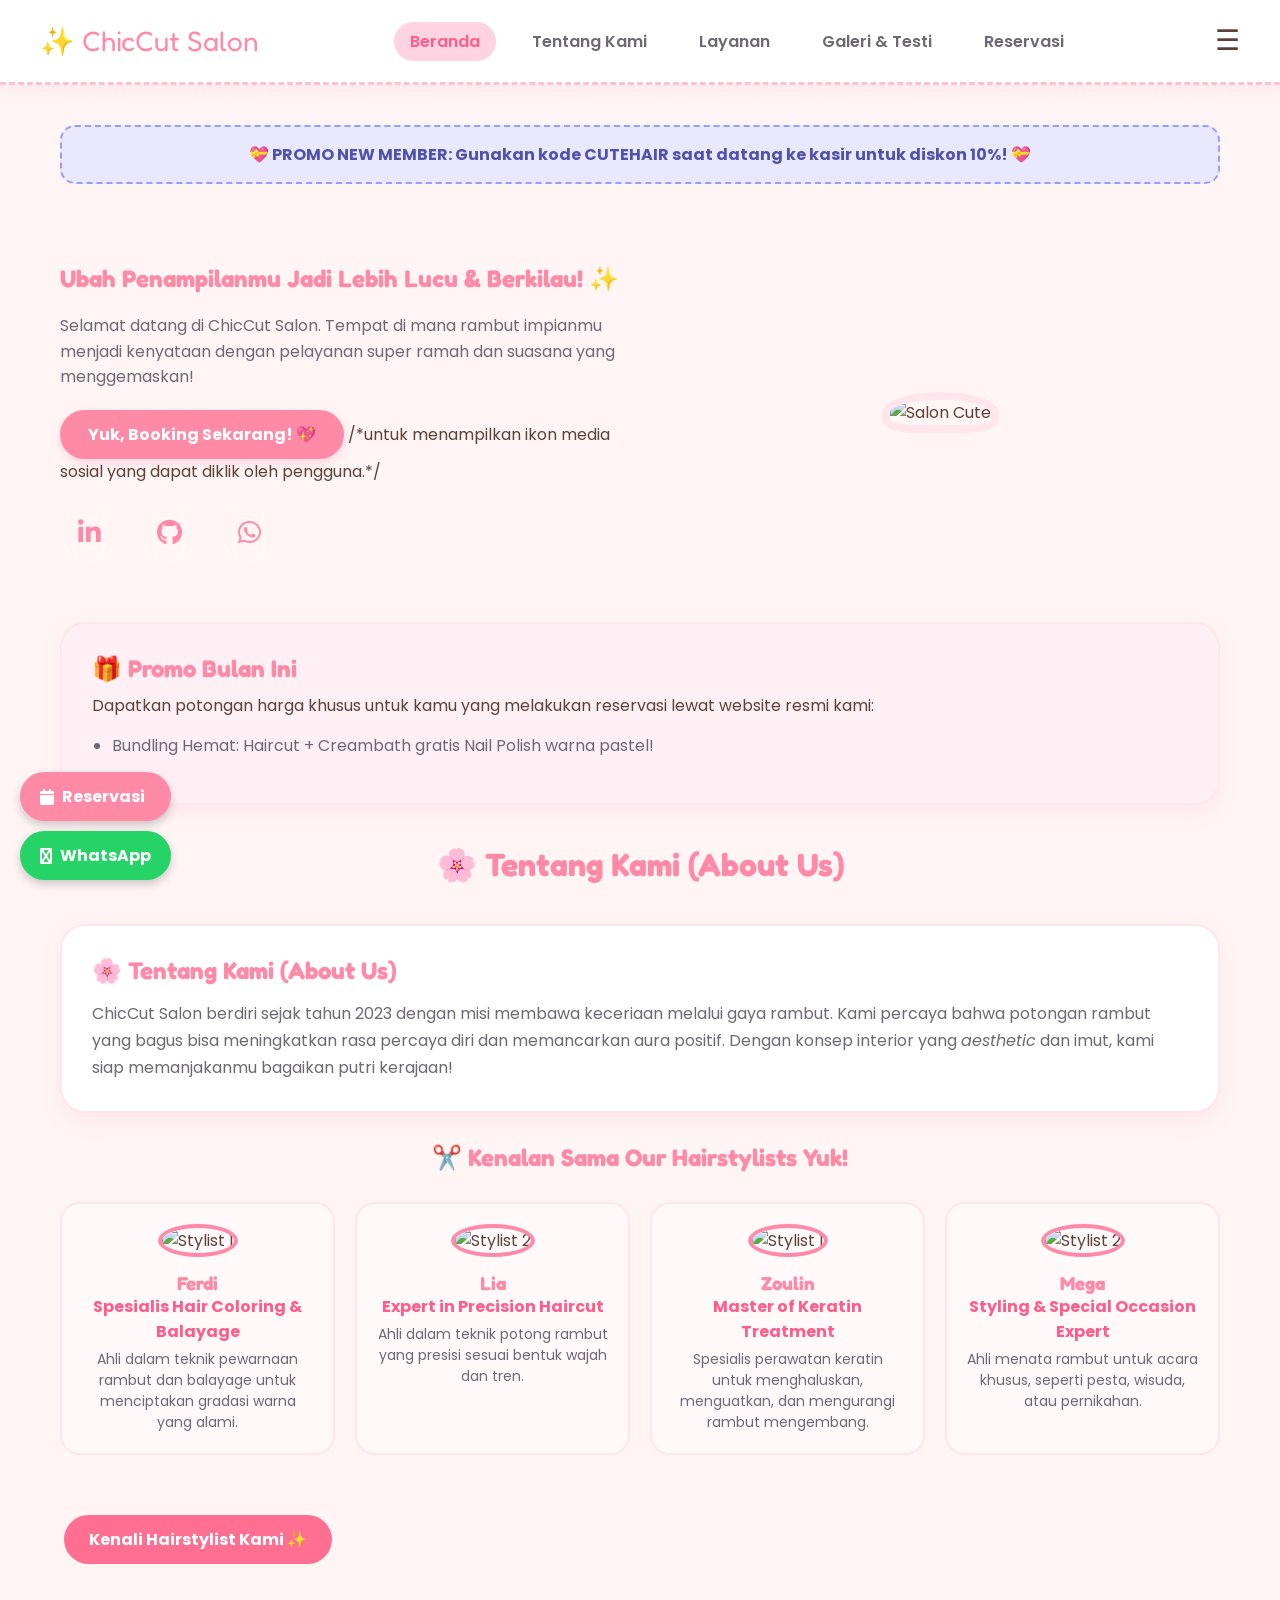
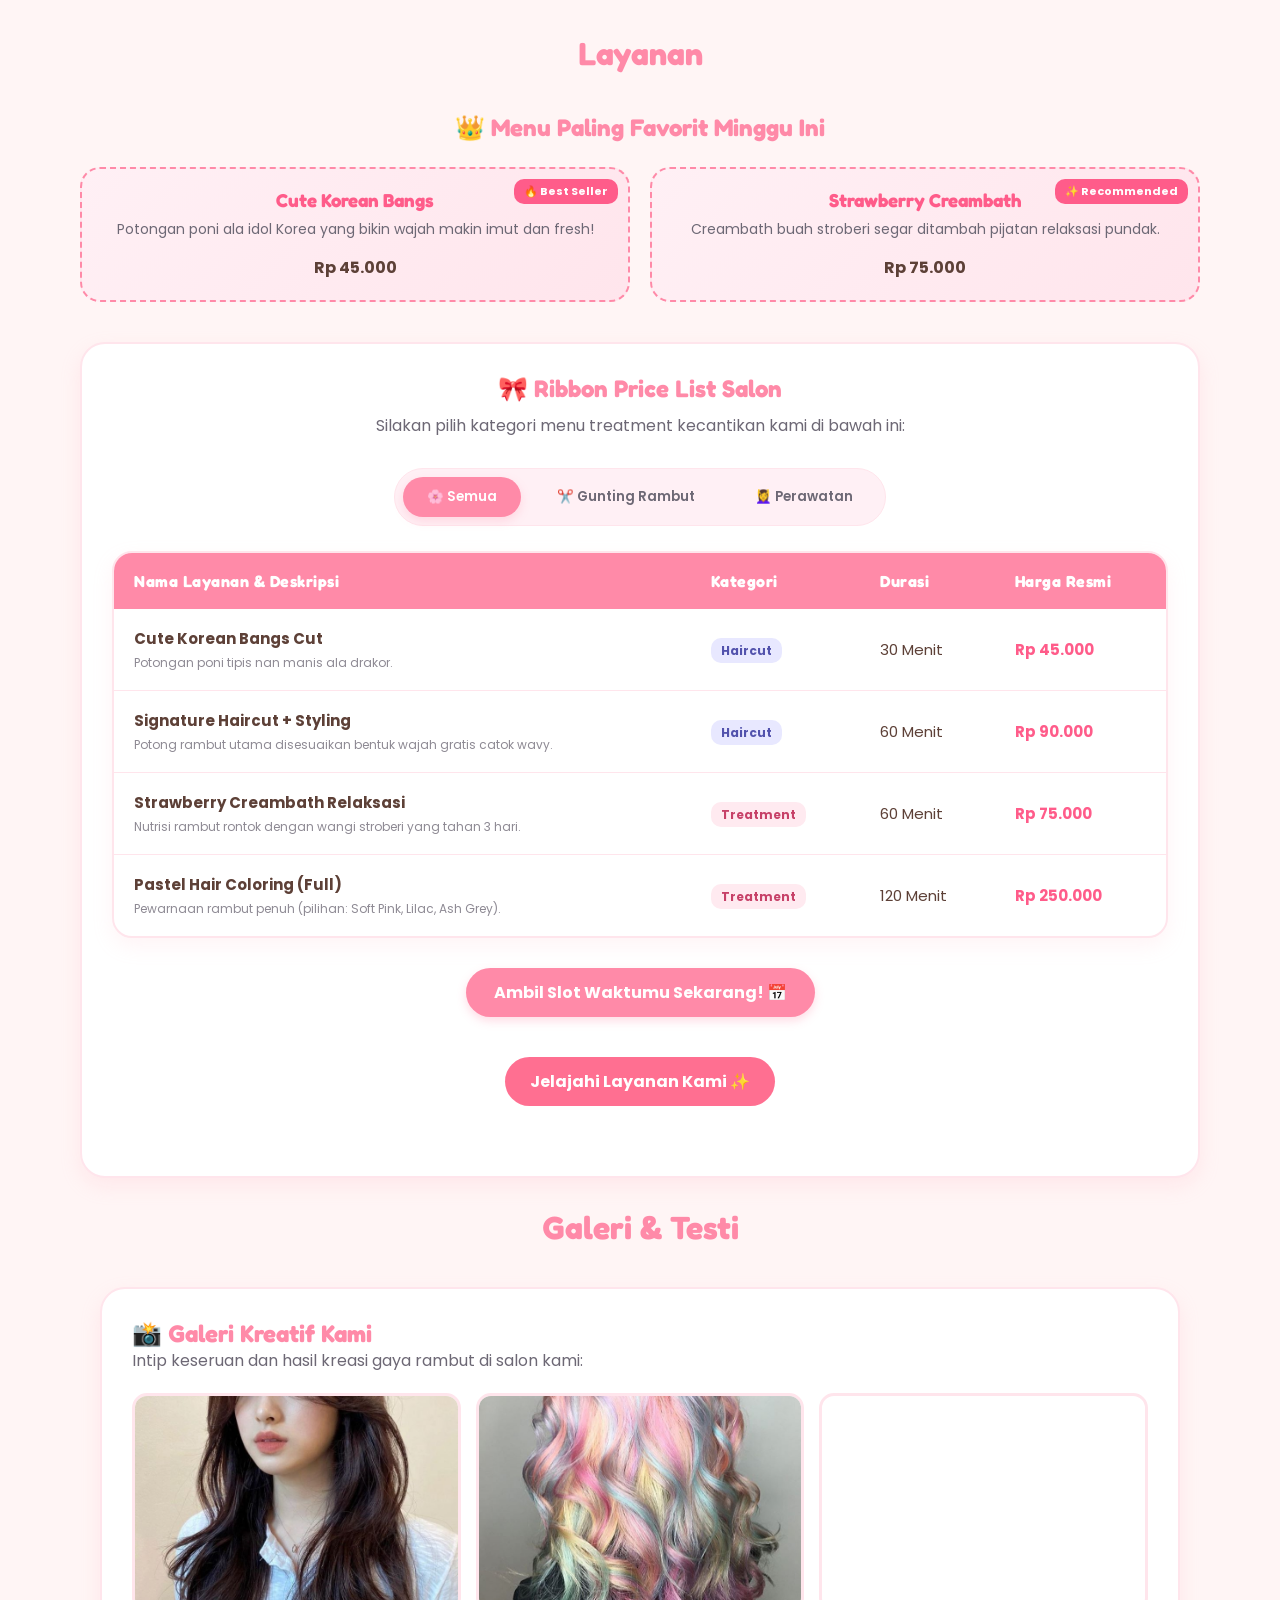
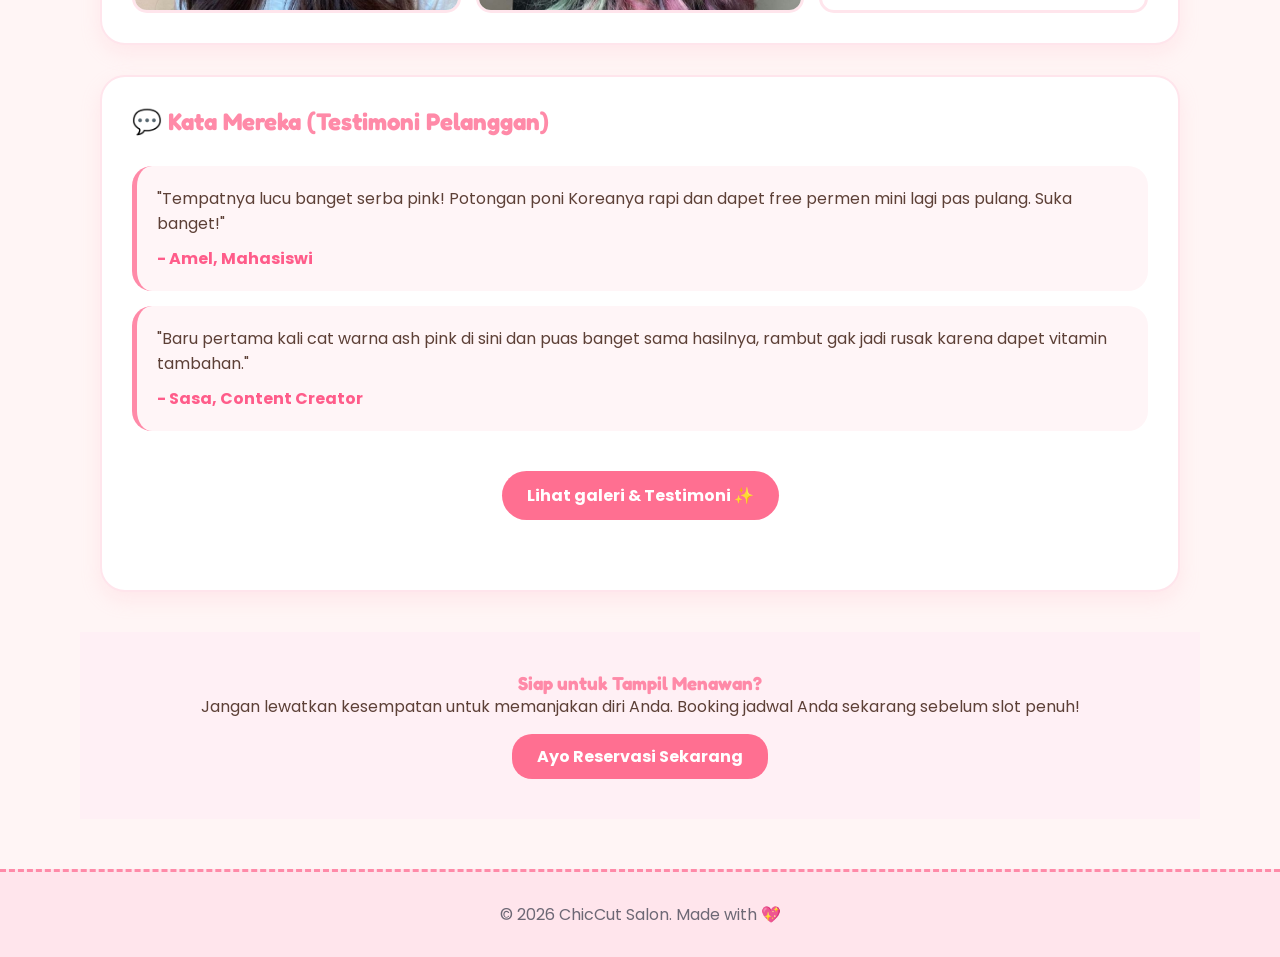
==== commit 847dc969: "Perbaiki link index" ====
--- a/index.html
+++ b/index.html
@@ -8,6 +8,7 @@
     href="https://cdnjs.cloudflare.com/ajax/libs/font-awesome/6.6.0/css/all.min.css">
     <link rel="stylesheet" href="style.css">
     <style>
+        /*untuk mengatur tampilan utama yang berisi teks di sebelah kiri dan gambar sebelah kanan */
         .hero { display: flex; align-items: center; justify-content: space-between; gap: 40px; padding: 60px 0; }
         .hero-text { flex: 1; }
         .hero-img { flex: 1; text-align: center; }
@@ -17,6 +18,7 @@
 
     <link rel="stylesheet" href="style.css">
     <style>
+        /*sebagai wadah (container) untuk kartu hairstylist */
         .stylist-grid { display: grid; grid-template-columns: repeat(auto-fit, minmax(250px, 1fr)); gap: 20px; margin-top: 30px; }
         .stylist-card { text-align: center; background: #FFF9FA; border-radius: 20px; padding: 20px; border: 2px solid #FFE5EC; }
         .stylist-card img { width: 120px; height: 120px; border-radius: 50%; object-fit: cover; border: 4px solid #FF8AA8; }
@@ -25,12 +27,14 @@
     <link rel="stylesheet" href="style.css">
     <style>
         /* Area Rekomendasi / Best Seller Card */
+        /*sebagai wadah untuk menyusun kartu layanan unggulan agar tampil rapi dan responsif*/
         .featured-container {
             display: grid;
             grid-template-columns: repeat(auto-fit, minmax(280px, 1fr));
             gap: 20px;
             margin-bottom: 40px;
         }
+        /*mengatur tampilan kartu layanan unggulan*/
         .featured-card {
             background: linear-gradient(135deg, #FFF0F5 0%, #FFE5EC 100%);
             border: 2px dashed #FF8AA8;
@@ -40,6 +44,7 @@
             position: relative;
             overflow: hidden;
         }
+        /*digunakan untuk membuat label kecil pada kartu layanan unggulan, seperti tulisan "🔥 Best Seller" atau "✨ Recommended".*/
         .badge {
             position: absolute;
             top: 10px;
@@ -53,6 +58,7 @@
         }
 
         /* Desain Tabel Price List Lucu */
+        /*digunakan untuk membungkus tabel (Price List)*/
         .table-container {
             background: #FFFFFF;
             border-radius: 20px;
@@ -60,14 +66,17 @@
             border: 2px solid #FFE5EC;
             box-shadow: 0 8px 20px rgba(255, 182, 193, 0.15);
         }
+        /*untuk mengatur tampilan dasar tabel*/
         table {
             width: 100%;
             border-collapse: collapse;
         }
+        /*untuk mengatur tampilan semua sel pada tabel, baik header maupun isi tabel.*/
         th, td {
             padding: 18px 20px;
             text-align: left;
         }
+        /*untuk mengatur tampilan judul paling atas pada tabel*/
         th {
             background-color: #FF8AA8;
             color: white;
@@ -75,26 +84,31 @@
             font-size: 16px;
             letter-spacing: 0.5px;
         }
+        /*untuk mengatur tampilan isi data pada tabel*/
         td {
             border-bottom: 1px solid #FFE5EC;
             color: #5D4037;
             font-size: 15px;
         }
+        /*untuk menghilangkan garis bawah pada baris terakhir tabel.*/
         tr:last-child td {
             border-bottom: none;
         }
+        /*untuk memberikan efek animasi (transisi) pada setiap baris tabel ketika terjadi perubahan warna*/
         tr {
             transition: background-color 0.3s ease;
         }
+        /*untuk memberikan efek saat kursor diarahkan*/
         tr:hover {
             background-color: #FFF5F7;
         }
-
         /* Tombol Filter Kategori */
+        /*untuk mengatur bagian filter kategori layanan seperti semua, gunting rambut dan perawatan*/
         .filter-section {
             text-align: center;
             margin-bottom: 25px;
         }
+        /*untuk mengatur wadah (container) tombol filter eperti semua, gunting rambut dan perawatan*/
         .filter-buttons {
             display: inline-flex;
             gap: 12px;
@@ -103,6 +117,7 @@
             border-radius: 30px;
             border: 1px solid #FFE5EC;
         }
+        /*untuk mengatur tampilan tombol filter*/
         .filter-btn {
             padding: 10px 24px;
             border: none;
@@ -113,6 +128,7 @@
             font-weight: 600;
             transition: all 0.3s ease;
         }
+        /*untuk mengatur tampilan tombol filter yang sedang aktif (dipilih).*/
         .filter-btn.active {
             background: #FF8AA8;
             color: white;
@@ -136,34 +152,51 @@
 
     <link rel="stylesheet" href="style.css">
     <style>
+        /*untuk mengatur tampilan galeri foto dan video*/
         .gallery-grid { display: grid; grid-template-columns: repeat(auto-fit, minmax(280px, 1fr)); gap: 15px; margin-top: 20px; }
+        /*Mengatur tampilan gambar (img) dan video YouTube (iframe) agar memiliki ukuran dan desain yang sama.*/
         .gallery-grid img,.gallery-grid iframe{width:100%;height:220px;border-radius:15px;border:3px solid #FFE5EC;object-fit:cover;box-sizing:border-box;}
+        /*sebagai wadah seluruh testimoni pelanggan*/
         .testi-section { display: flex; flex-direction: column; gap: 15px; margin-top: 30px; }
+        /*untuk membuat kotak testimoni agar terlihat seperti bubble.*/
         .testi-bubble { background: #FFF5F7; border-radius: 20px; padding: 20px; border-left: 5px solid #FF8AA8; position: relative; }
     </style>
 
     <link rel="stylesheet" href="style.css">
     <style>
+        /*Mengatur form reservasi*/
         form { display: flex; flex-direction: column; gap: 15px; margin-top: 20px; }
+        /*Mengatur tampilan tulisan keterangan pada setiap input.*/
         label { font-weight: 600; color: #6D6875; }
+        /*Mengatur tampilan semua kolom input, dropdown, dan kotak catatan*/
         input, select, textarea { padding: 12px; border-radius: 12px; border: 2px solid #FFE5EC; background-color: #FFF9FA; width: 100%; outline: none; }
+        /*Mengubah tampilan input saat sedang dipilih atau diklik*/
         input:focus, select:focus, textarea:focus { border-color: #FF8AA8; box-shadow: 0 0 8px rgba(255,138,168,0.2); }
+        /*menampilkan Total Harga Reservasi.*/
         .total-box { background: #FFF0F5; padding: 15px; border-radius: 12px; font-weight: bold; color: #FF5C8A; border: 1px dashed #FF8AA8; }
         
         /* Desain Kalender Lucu */
+        /*sebagai wadah kalender reservasi.*/
         .calendar-container { background: #FFF9FA; border: 2px solid #FFE5EC; border-radius: 15px; padding: 15px; margin-top: 5px; }
+        /*Mengatur susunan tanggal kalender*/
         .calendar-grid { display: grid; grid-template-columns: repeat(7, 1fr); gap: 8px; text-align: center; margin-top: 10px; }
+        /*Mengatur tampilan nama hari pada kalender*/
         .calendar-header { font-weight: bold; color: #FF8AA8; font-size: 14px; }
+        /*mengatur tampilan setiap tombol tanggal pada kalender.*/
         .date-btn { padding: 10px; border: none; border-radius: 10px; background: #FFFFFF; color: #5D4037; cursor: pointer; font-weight: bold; transition: all 0.2s; border: 1px solid #FFE5EC; }
+        /*Memberikan efek saat kursor diarahkan ke tombol*/
         .date-btn:hover:not(.booked) { background: #FFD3E1; color: #FF5C8A; }
         
         /* WARNA UNTUK TANGGAL YANG SUDAH DI-RESERVASI (BOOKED) */
+        /*digunakan untuk menandai tanggal yang sudah dibooking8*/
         .date-btn.booked { background: #FFCCD5; color: #FF4D6D; border: 1px solid #FFB3C1; cursor: not-allowed; position: relative; }
+        /*untuk menambahkan ikon ❌ secara otomatis pada tanggal yang sudah dibooking.*/
         .date-btn.booked::after { content: '❌'; position: absolute; top: -2px; right: -2px; font-size: 10px; }
         
         /* Warna saat user memilih tanggal yang tersedia */
         .date-btn.selected { background: #FF8AA8; color: white; border-color: #FF8AA8; }
 
+        /*digunakan sebagai wadah tombol-tombol mengambang*/
         .floating-container {
             position: fixed;
             bottom: 20px;
@@ -173,7 +206,7 @@
             gap: 10px;
             z-index: 9999; /* Agar selalu di atas elemen lain */
         }
-
+        /*untuk mengatur tampilan setiap tombol mengambang*/
         .float-btn {
             padding: 12px 20px;
             border-radius: 50px;
@@ -186,14 +219,16 @@
             align-items: center;
             gap: 8px;
         }
-
+        /*tombol ukurannya sedikit membesar dengan animasi yang halus.*/
         .float-btn:hover {
             transform: scale(1.05);
         }
-
+        /*untuk memberikan warna latar belakang pada tombol Reservasi.*/
         .reservasi-btn { background-color: #FF8AA8; } /* Emas */
+        /*untuk memberikan warna pada tombol WhatsApp.*/
         .wa-btn { background-color: #25d366; } /* Hijau WA */
 
+        /*untuk membuat tombol "Kembali ke Atas" (Back to Top)*/
         .back-to-top {
             position: fixed;
             bottom: 20px;
@@ -214,17 +249,20 @@
             pointer-events: none; /* Tidak bisa diklik saat disembunyikan */
         }
 
+        /*untuk menampilkan tombol "Back to Top"*/
         .back-to-top.show {
             opacity: 1;
             pointer-events: auto;
         }
 
+        /*memberikan efek ketika kursor diarahkan ke tombol Back to Top.*/
         .back-to-top:hover {
             transform: translateY(-5px);
             background-color: #d4af37; /* Berubah warna emas saat dihover */
         }
 
         /* ===== SOCIAL MEDIA ===== */
+        /*untuk wadah ikon media sosial*/
         .social-media{
             display: flex;
             justify-content: flex-start; /* sejajar dengan tombol */
@@ -234,6 +272,7 @@
             width: 100%;
         }
 
+        /*untuk mengatur tampilan setiap ikon media sosial*/
         .social-media a{
             width: clamp(48px, 8vw, 58px);
             height: clamp(48px, 8vw, 58px);
@@ -251,6 +290,7 @@
             overflow: hidden;
         }
 
+        /*untuk membuat lapisan (layer) tambahan di belakang ikon media sosial*/
         .social-media a::before{
             content: "";
             position: absolute;
@@ -262,10 +302,12 @@
             z-index: -1;
         }
 
+        /*untuk menampilkan efek animasi pada ikon media sosial saat kursor diarahkan*/
         .social-media a:hover::before{
             transform: scale(1);
         }
 
+        /*untuk memberikan efek saat kursor (mouse) diarahkan ke ikon media sosial*/
         .social-media a:hover{
             transform: translateY(-8px) scale(1.12);
             border-color: #FFE5EC;
@@ -274,14 +316,17 @@
                         0 0 60px #FFE5EC;
         }
 
+        /*untuk memberikan efek animasi pada ikon naik dan berputar selama 4 detik*/
         .social-media a i{
             transition: .4s;
         }
 
+        /*digunakan untuk memberikan efek putaran pada ikon media sosial*/
         .social-media a:hover i{
             transform: rotate(360deg);
         }
 
+        /*untuk mengatur tampilan website ketika dibuka pada layar yang lebarnya 768 piksel atau kurang*/
         @media (max-width:768px){
             .social-media{
                 justify-content:center;
@@ -292,12 +337,14 @@
 </head>
 <body>
 
+    <!--untuk membuat halaman loading (loading screen) -->
     <div id="loading" class="loading-overlay">
         <h2>ChicCut Sedang Memuat... ✨</h2>
     </div>
 
     <header>  
         <nav>
+            <!--untuk membuat bagian navigasi (Navbar) pada website ChicCut Salon.-->
             <a href="index.html" class="logo">✨ ChicCut Salon</a>
             <div class="menu-toggle" id="menu-toggle">
                 ☰
@@ -312,20 +359,23 @@
         </nav>
     </header>
 
+    <!-- untuk membuat wadah utama (container) dan banner promo -->
     <div class="container">
         <div id="promo-banner">🎉 Memuat promo spesial hari ini...</div>
 
+        <!-- untuk membuat Hero Section, yaitu bagian pertama yang dilihat pengunjung -->
         <section class="hero">
             <div class="hero-text">
                 <h1>Ubah Penampilanmu Jadi Lebih Lucu & Berkilau! ✨</h1>
                 <p style="margin: 20px 0; color: #6D6875; line-height: 1.6;">Selamat datang di ChicCut Salon. Tempat di mana rambut impianmu menjadi kenyataan dengan pelayanan super ramah dan suasana yang menggemaskan!</p>
                 <a href="Reservasi.html" class="btn">Yuk, Booking Sekarang! 💖</a>
                 <!-- Social Media -->
+                 /*untuk menampilkan ikon media sosial yang dapat diklik oleh pengguna.*/
                 <div class="social-media">
                     <a href="https://linkedin.com/in/USERNAME" target="_blank" class="linkedin">
                         <i class="fab fa-linkedin-in"></i>
                     </a>
-                    <a href="https://github.com/USERNAME" target="_blank" class="github">
+                    <a href="https://github.com/fdiardto" target="_blank" class="github">
                         <i class="fab fa-github"></i>
                     </a>
                     <a href="https://wa.me/6281234567890" target="_blank" class="whatsapp">
@@ -338,6 +388,7 @@
             </div>
         </section>
 
+        <!-- untuk membuat bagian Promo Bulan Ini -->
         <section class="card" style="background-color: #FFF0F5;">
             <h2>🎁 Promo Bulan Ini</h2>
             <p style="margin-top: 10px;">Dapatkan potongan harga khusus untuk kamu yang melakukan reservasi lewat website resmi kami:</p>
@@ -347,6 +398,7 @@
         </section>
     </div>
 
+    <!-- untuk membuat bagian "Tentang Kami (About Us) -->
     <h1 style="text-align: center; margin-top: 30px; margin-bottom: 10px;">🌸 Tentang Kami (About Us)</h1>
     <div class="container">
         <section class="card">
@@ -357,16 +409,17 @@
         </section>
 
         <section>
+            <!-- untuk membuat bagian "Our Hairstylists" -->
             <h2 style="text-align: center;">✂️ Kenalan Sama Our Hairstylists Yuk!</h2>
             <div class="stylist-grid">
                 <div class="stylist-card">
-                    <img src="https://images.unsplash.com/photo-1534528741775-53994a69daeb?q=80&w=300" alt="Stylist 1">
+                    <img src="https://images.unsplash.com/photo-1507003211169-0a1dd7228f2d?q=80&w=300" alt="Stylist 1">
                     <h3 style="margin-top: 15px;">Ferdi</h3>
                     <p style="color: #FF5C8A; font-weight: bold;">Spesialis Hair Coloring & Balayage</p>
                     <p style="font-size: 14px; color: #6D6875; margin-top: 5px;">Ahli dalam teknik pewarnaan rambut dan balayage untuk menciptakan gradasi warna yang alami.</p>
                 </div>
                 <div class="stylist-card">
-                    <img src="https://images.unsplash.com/photo-1507003211169-0a1dd7228f2d?q=80&w=300" alt="Stylist 2">
+                    <img src="https://images.unsplash.com/photo-1534528741775-53994a69daeb?q=80&w=300" alt="Stylist 2">
                     <h3 style="margin-top: 15px;">Lia</h3>
                     <p style="color: #FF5C8A; font-weight: bold;">Expert in Precision Haircut</p>
                     <p style="font-size: 14px; color: #6D6875; margin-top: 5px;">Ahli dalam teknik potong rambut yang presisi sesuai bentuk wajah dan tren.</p>
@@ -378,11 +431,12 @@
                     <p style="font-size: 14px; color: #6D6875; margin-top: 5px;">Spesialis perawatan keratin untuk menghaluskan, menguatkan, dan mengurangi rambut mengembang.</p>
                 </div>
                 <div class="stylist-card">
-                    <img src="https://images.unsplash.com/photo-1507003211169-0a1dd7228f2d?q=80&w=300" alt="Stylist 2">
+                    <img src="https://images.unsplash.com/photo-1534528741775-53994a69daeb?q=80&w=300" alt="Stylist 2">
                     <h3 style="margin-top: 15px;">Mega</h3>
                     <p style="color: #FF5C8A; font-weight: bold;">Styling & Special Occasion Expert</p>
                     <p style="font-size: 14px; color: #6D6875; margin-top: 5px;">Ahli menata rambut untuk acara khusus, seperti pesta, wisuda, atau pernikahan.</p>
                 </div>
+                <!-- untuk membuat sebuah tombol yang mengarahkan pengguna ke halaman About -->
                 <div style="text-align: center; margin-top: 40px; margin-bottom: 40px;">
                 <a href="about.html" class="btn-tentang" style="
                 display: inline-block;
@@ -399,6 +453,7 @@
             </div>
         </section>
 
+        <!-- untuk membuat halaman Layanan yang menampilkan menu atau treatment favorit -->
         <h1 style="text-align: center; margin-top: 30px; margin-bottom: 10px;">Layanan</h1>
         <div class="container">
         <h2 style="text-align: center; margin-bottom: 25px;">👑 Menu Paling Favorit Minggu Ini</h2>
@@ -417,6 +472,7 @@
             </div>
         </div>
 
+        <!-- untuk membuat bagian daftar harga (Price List Salon) sekaligus menyediakan tombol filter -->
         <section class="card">
             <h2 style="text-align: center; margin-bottom: 10px;">🎀 Ribbon Price List Salon</h2>
             <p style="text-align: center; color: #6D6875; margin-bottom: 30px;">Silakan pilih kategori menu treatment kecantikan kami di bawah ini:</p>
@@ -429,16 +485,21 @@
                 </div>
             </div>
 
+            <!-- untuk membuat tabel daftar harga layanan (Price List) -->
             <div class="table-container">
                 <table>
+                    <!-- untuk menyimpan judul setiap kolom.-->
                     <thead>
                         <tr>
+                            <!-- untuk membuat judul kolom.-->
                             <th>Nama Layanan & Deskripsi</th>
                             <th>Kategori</th>
                             <th>Durasi</th>
                             <th>Harga Resmi</th>
                         </tr>
                     </thead>
+                    <!-- menyimpan semua data isi tabel. -->
+                     <!-- sebagai identitas tabel sehingga JavaScript dapat mengambil isi tabel -->
                     <tbody id="treatment-table">
                         <tr data-category="haircut">
                             <td>
@@ -480,10 +541,12 @@
                 </table>
             </div>
             
+            <!-- untuk membuat tombol reservasi diarahkan ke reservasi -->
             <div style="text-align: center; margin-top: 30px;">
                 <a href="Reservasi.html" class="btn">Ambil Slot Waktumu Sekarang! 📅</a>
             </div>
 
+            <!-- untuk membuat tombol navigasi diarahkan ke layanan-->
             <div style="text-align: center; margin-top: 40px; margin-bottom: 40px;">
             <a href="service.html" class="btn-tentang" style="
                 display: inline-block;
@@ -499,6 +562,7 @@
         </div>
         </section>
 
+        <!-- untuk membuat bagian Galeri & Testimoni -->
         <h1 style="text-align: center; margin-top: 30px; margin-bottom: 10px;">Galeri & Testi</h1>
         <div class="container">
         <section class="card">
@@ -510,7 +574,8 @@
                 <img src="Asset/Treatment/Pastel Hair Coloring.jpg" alt="Cat Rambut Pastel">
             
                     <div style="width:100%; height:220px; border:3px solid #FFE5EC; border-radius:15px; overflow:hidden; box-sizing:border-box;">
-                    <iframe
+                    <!-- wadah untuk video YouTube. -->
+                        <iframe
                         style="width:100%; height:100%; border:none;"
                         src="https://www.youtube.com/embed/p_7dKsgXgv8?si=U6dmJmIXgPKDauz-"
                         title="YouTube video player"
@@ -522,6 +587,7 @@
             </div>
         </section>
 
+        <!-- untuk membuat bagian Testimoni Pelanggan -->
         <section class="card">
             <h2>💬 Kata Mereka (Testimoni Pelanggan)</h2>
             <div class="testi-section">
@@ -535,6 +601,7 @@
                 </div>
             </div>
 
+            <!-- untuk membuat tombol navigasi diarahkan ke galery -->
             <div style="text-align: center; margin-top: 40px; margin-bottom: 40px;">
             <a href="galery.html" class="btn-tentang" style="
                 display: inline-block;
@@ -551,6 +618,7 @@
         </section>
     </div>
 
+    <!-- untuk membuat tombol navigasi diarahkan ke reservasi -->
     <section id="reservasi-beranda" style="text-align: center; padding: 40px 20px; background-color: #fff0f5;">
         <h3>Siap untuk Tampil Menawan?</h3>
         <p>Jangan lewatkan kesempatan untuk memanjakan diri Anda. Booking jadwal Anda sekarang sebelum slot penuh!</p>
@@ -561,7 +629,7 @@
 
     <!-- Floating Action Buttons Container -->
     <div class="floating-container">
-        <a href="reservasi.html" class="float-btn reservasi-btn">
+        <a href="Reservasi.html" class="float-btn reservasi-btn">
             <i class="fa fa-calendar"></i> Reservasi
         </a>
         <a href="https://wa.me" target="_blank" class="float-btn wa-btn">
@@ -579,6 +647,7 @@
     </footer>
 
     <script>
+        /*menampilkan banner promo secara otomatis berdasarkan hari saat website dibuka.*/
         const banner = document.getElementById('promo-banner');
         const hari = new Date().getDay();
         // 0 = Minggu, 2 = Selasa, dst.
@@ -588,7 +657,7 @@
             banner.innerHTML = "💝 PROMO NEW MEMBER: Gunakan kode CUTEHAIR saat datang ke kasir untuk diskon 10%! 💝";
         }
 
-        // JS Fungsi Filter Menu Interaktif
+        // untuk memfilter daftar layanan salon
         function filterMenu(category, button) {
             // Mengatur status aktif tombol filter
             document.querySelectorAll('.filter-btn').forEach(btn => btn.classList.remove('active'));
@@ -605,6 +674,7 @@
             });
         }
 
+        // untuk menampilkan animasi loading setiap kali pengguna berpindah halaman
         document.querySelectorAll('a').forEach(link => {
         link.addEventListener('click', function(e) {
             const href = this.getAttribute('href');
@@ -619,7 +689,7 @@
         });
     });
 
-    //Agar Hamburger Berfungsi Atau Berjalan
+    //untuk membuat menu navigasi responsif (hamburger menu)
     document.addEventListener("DOMContentLoaded", function () {
 
         const hamburger = document.getElementById("menu-toggle");
@@ -633,6 +703,7 @@
 
     });
 
+    //untuk menampilkan dan menyembunyikan tombol Back to Top secara otomatis
     const backToTopButton = document.getElementById("backToTop");
 
     window.addEventListener("scroll", () => {
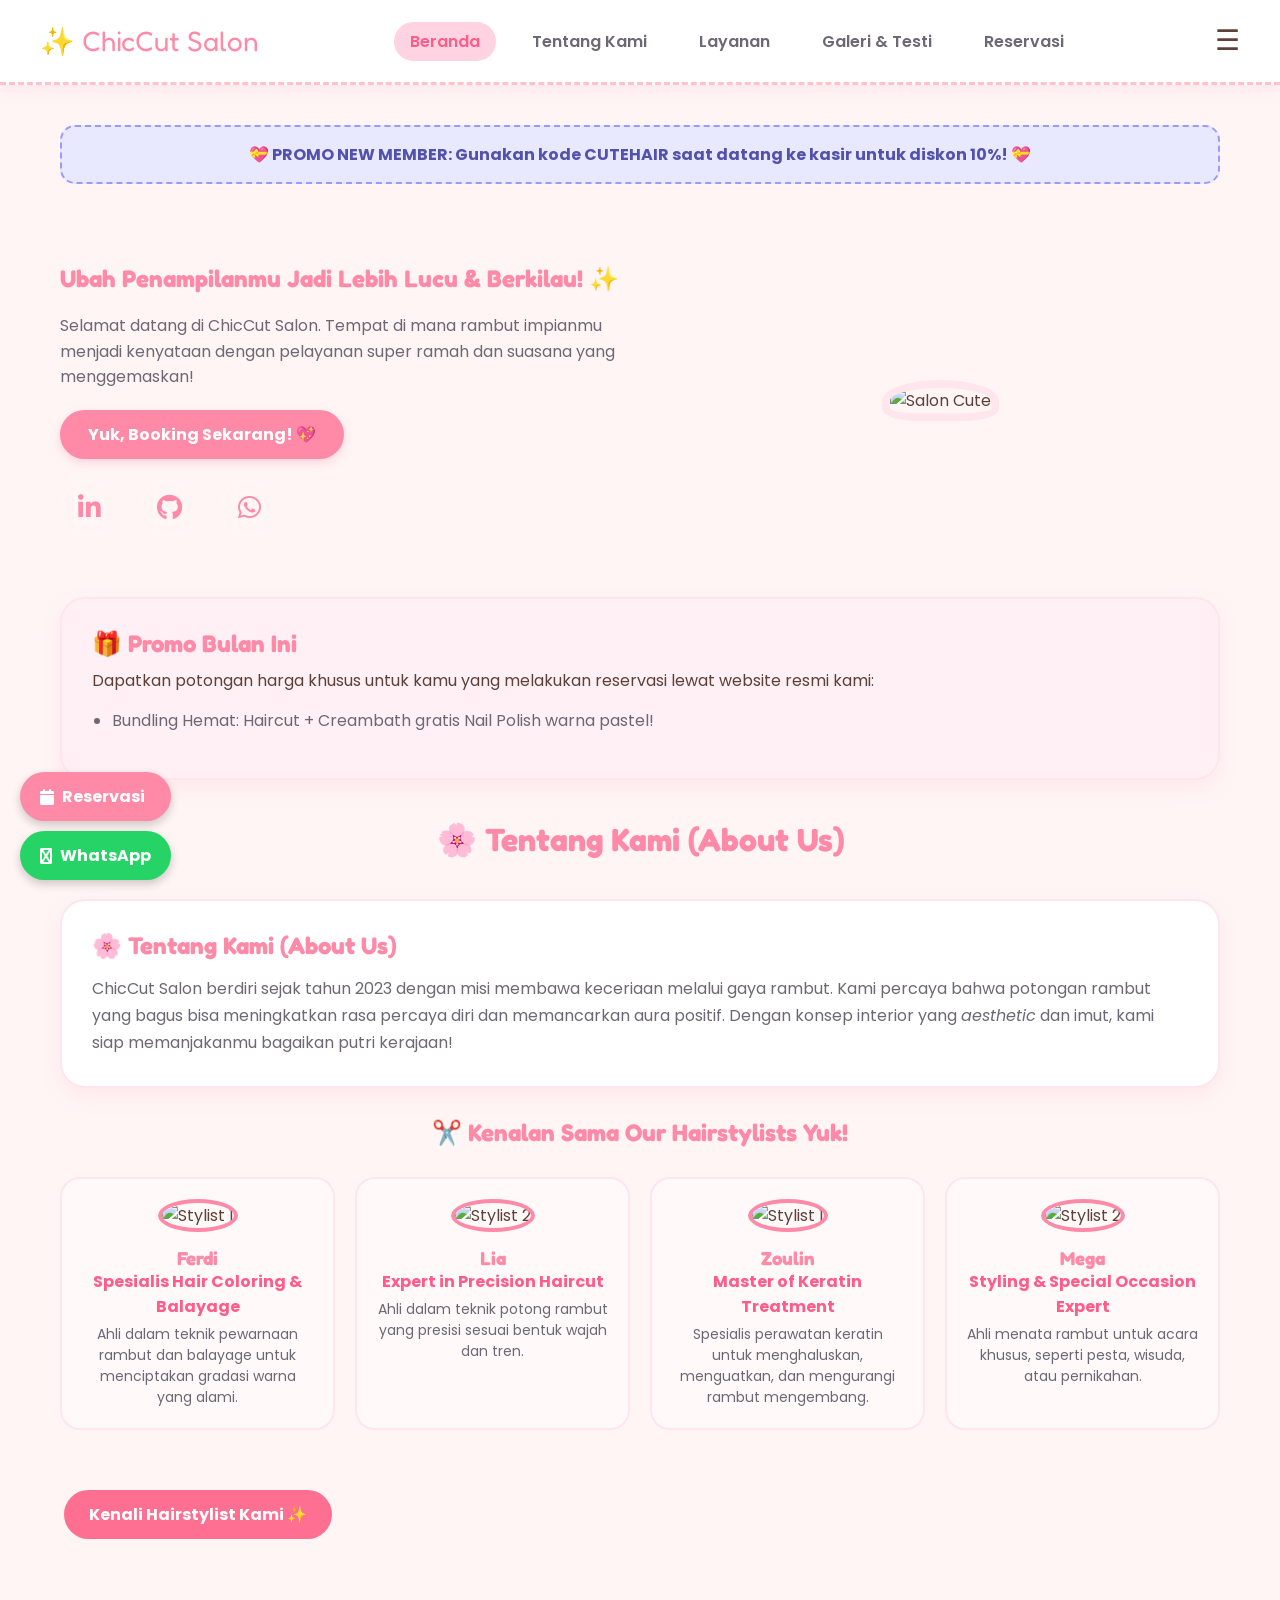
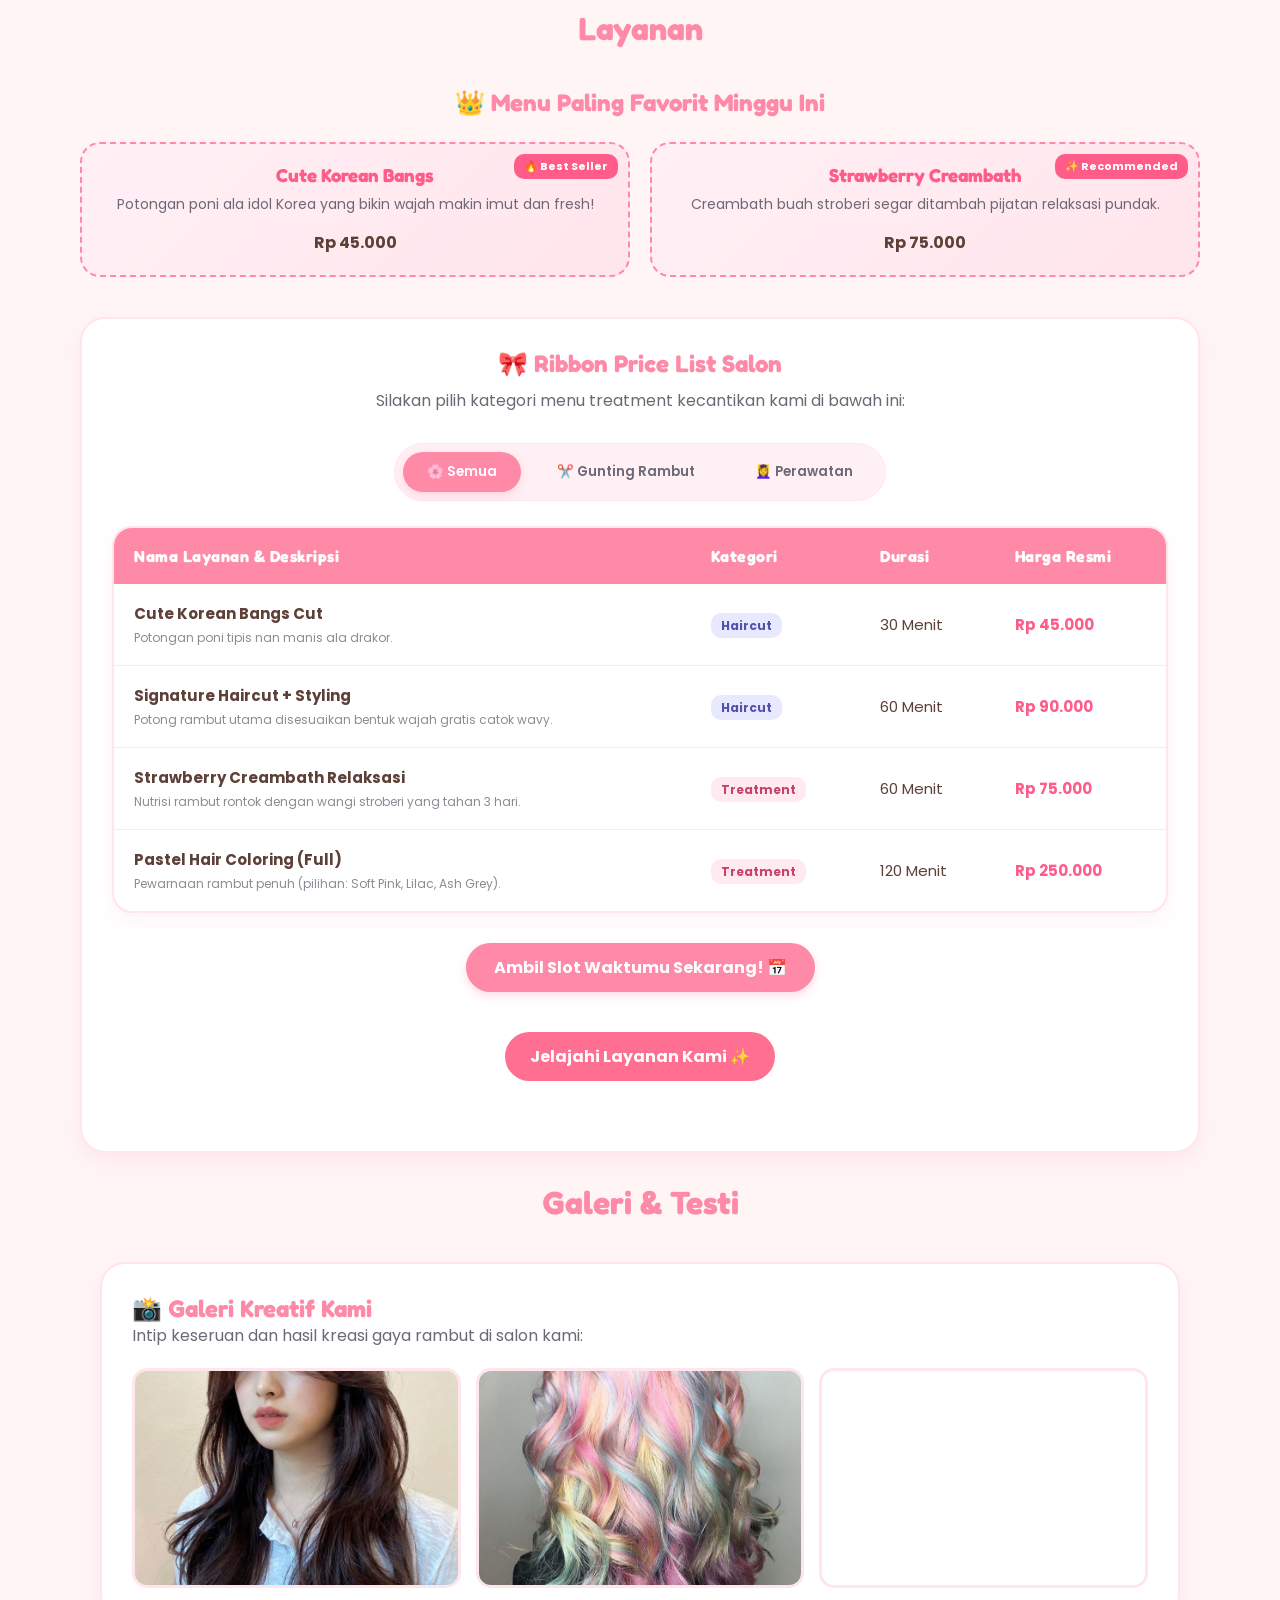
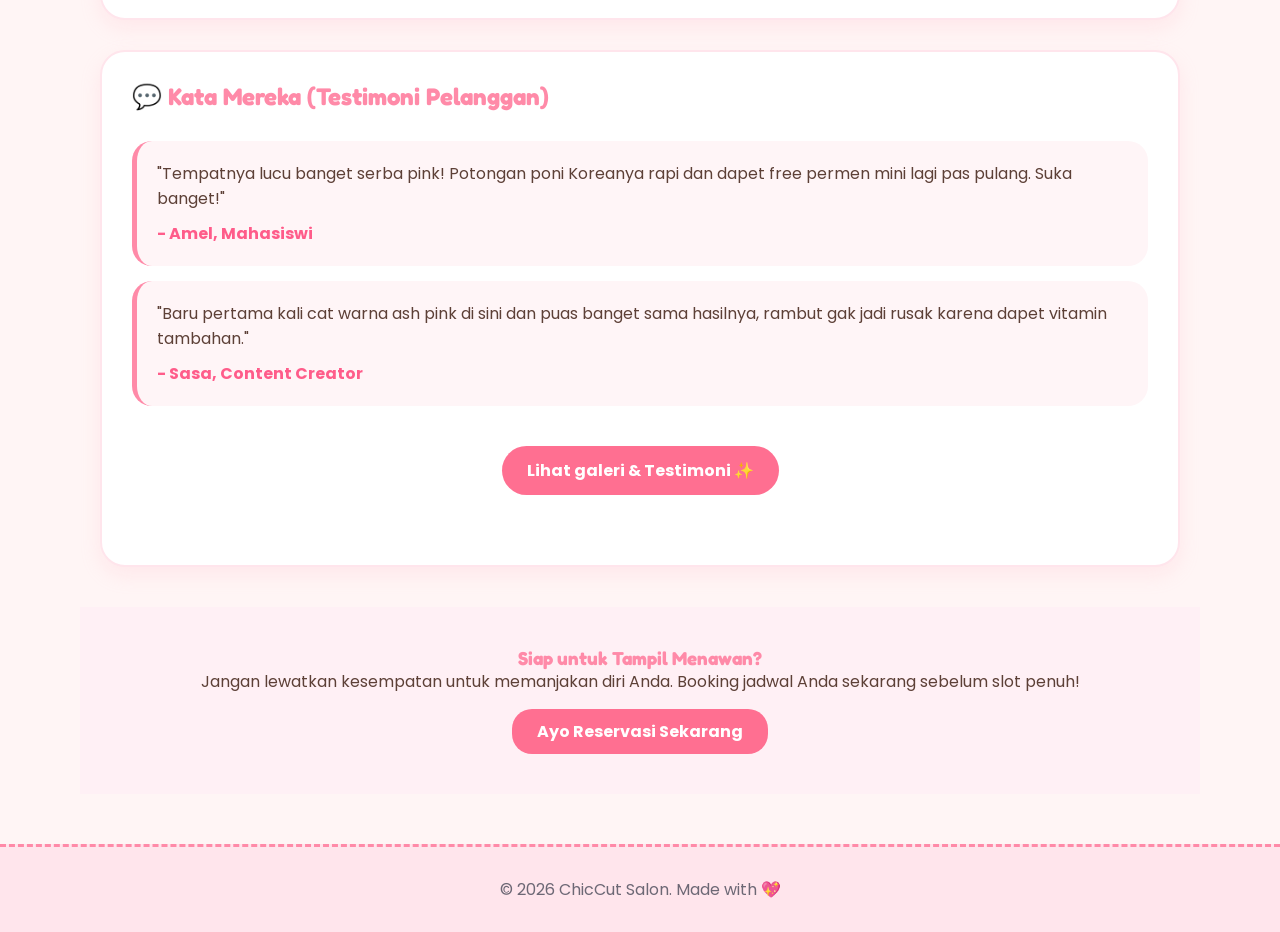
==== commit aa22f30d: "Perbaiki link index" ====
--- a/index.html
+++ b/index.html
@@ -370,7 +370,7 @@
                 <p style="margin: 20px 0; color: #6D6875; line-height: 1.6;">Selamat datang di ChicCut Salon. Tempat di mana rambut impianmu menjadi kenyataan dengan pelayanan super ramah dan suasana yang menggemaskan!</p>
                 <a href="Reservasi.html" class="btn">Yuk, Booking Sekarang! 💖</a>
                 <!-- Social Media -->
-                 /*untuk menampilkan ikon media sosial yang dapat diklik oleh pengguna.*/
+                 <!--untuk menampilkan ikon media sosial yang dapat diklik oleh pengguna.-->
                 <div class="social-media">
                     <a href="https://linkedin.com/in/USERNAME" target="_blank" class="linkedin">
                         <i class="fab fa-linkedin-in"></i>
